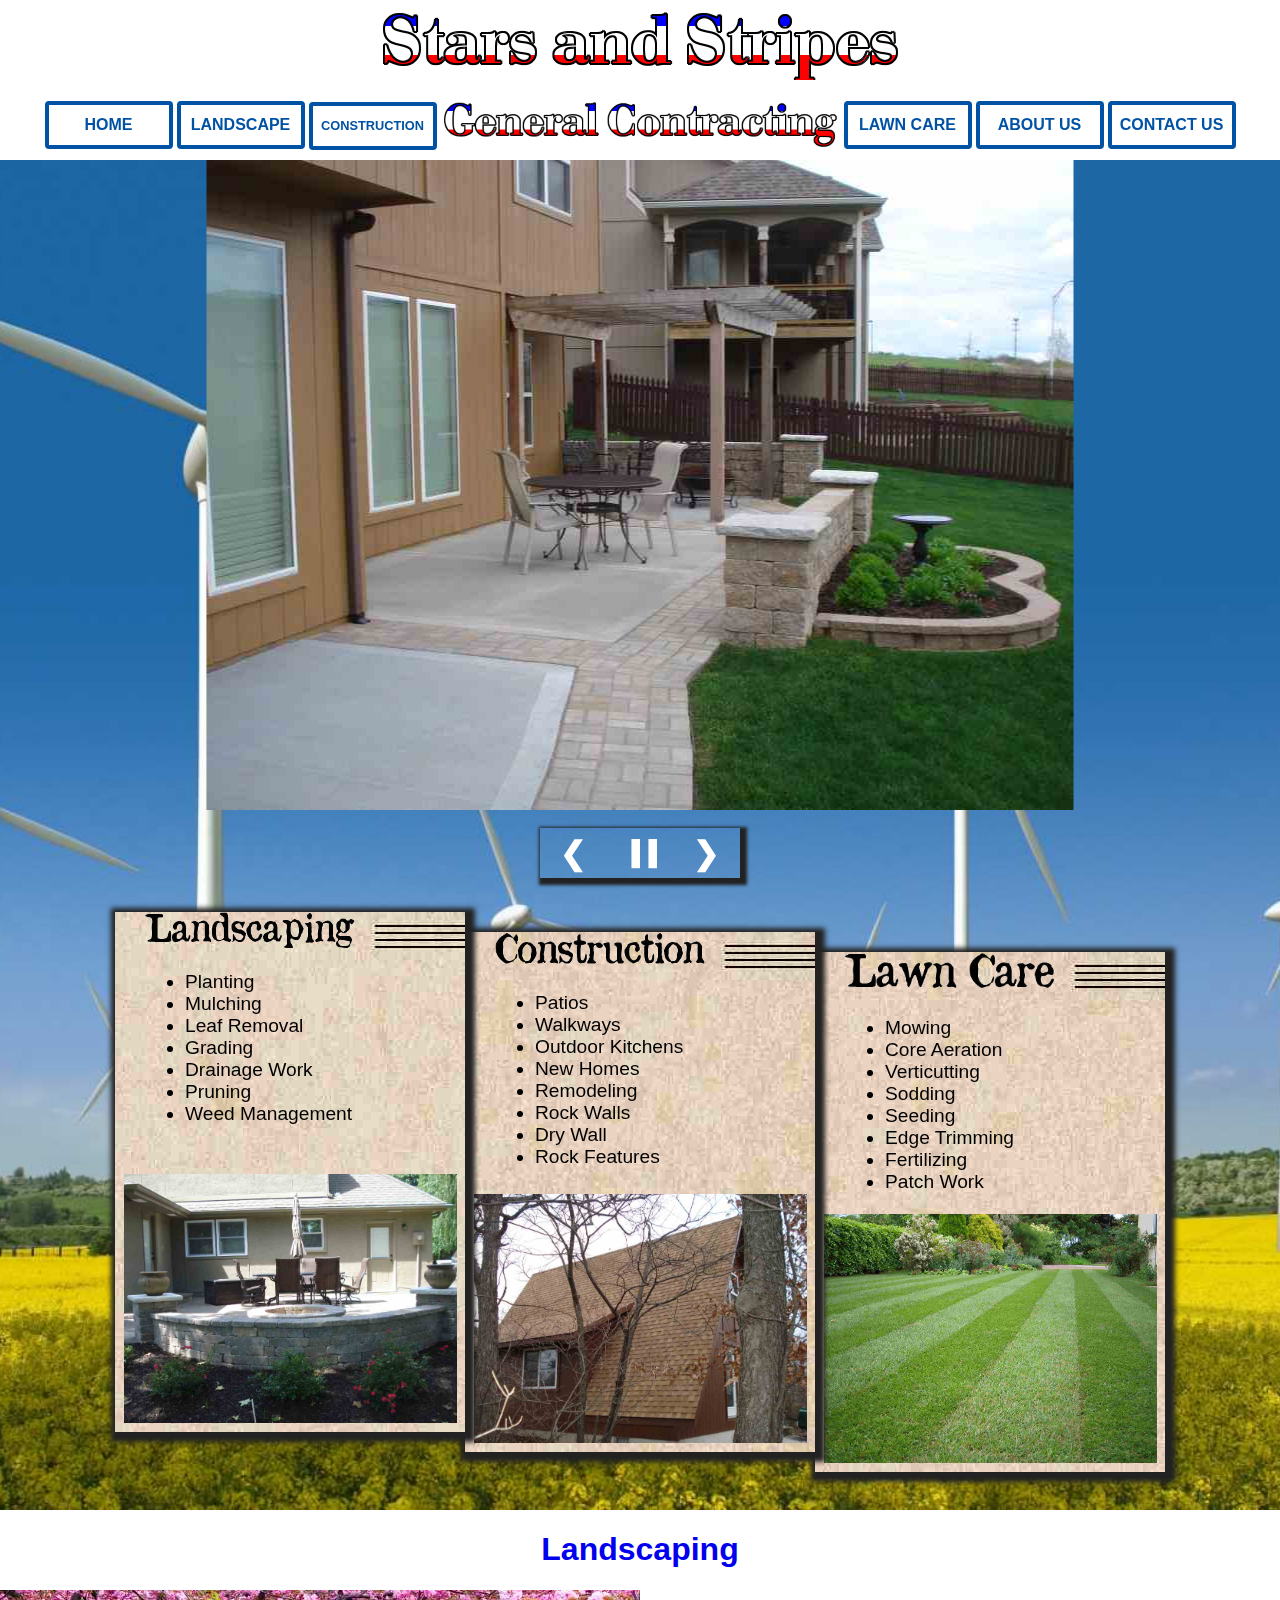
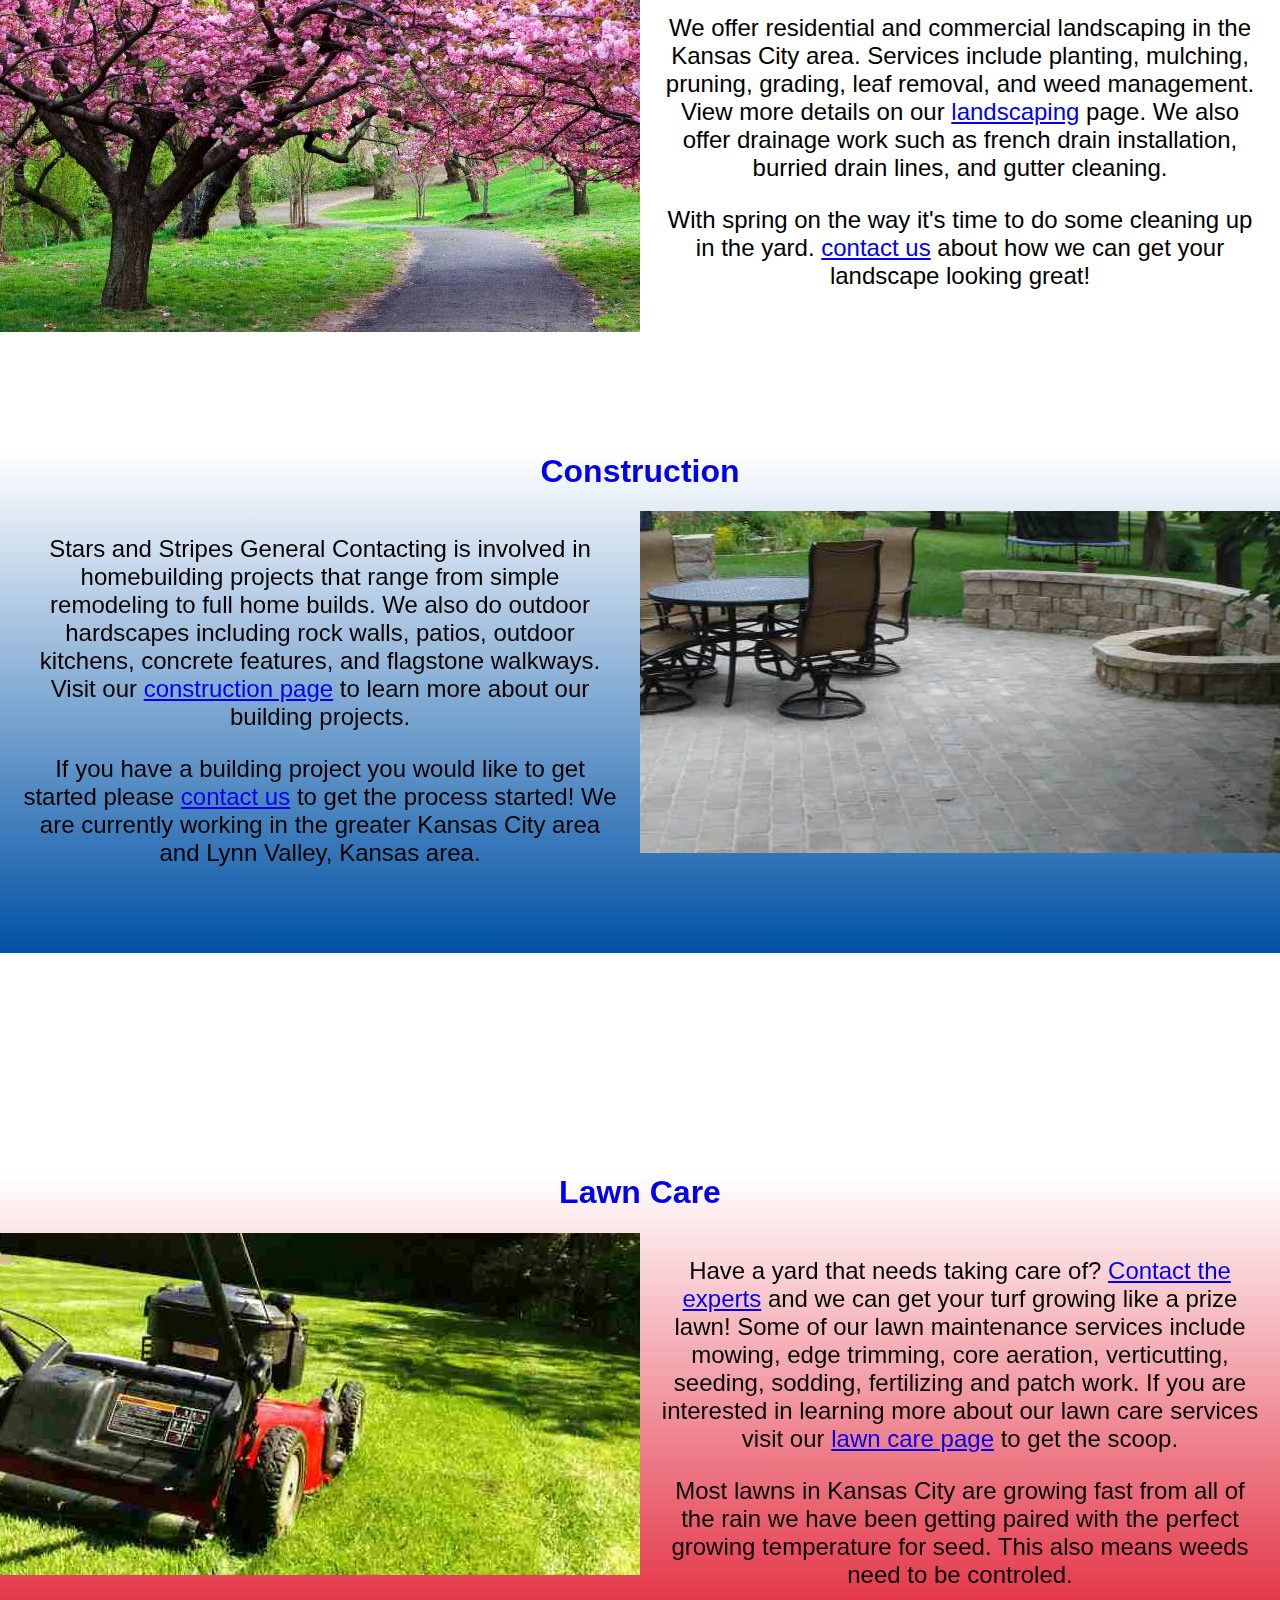
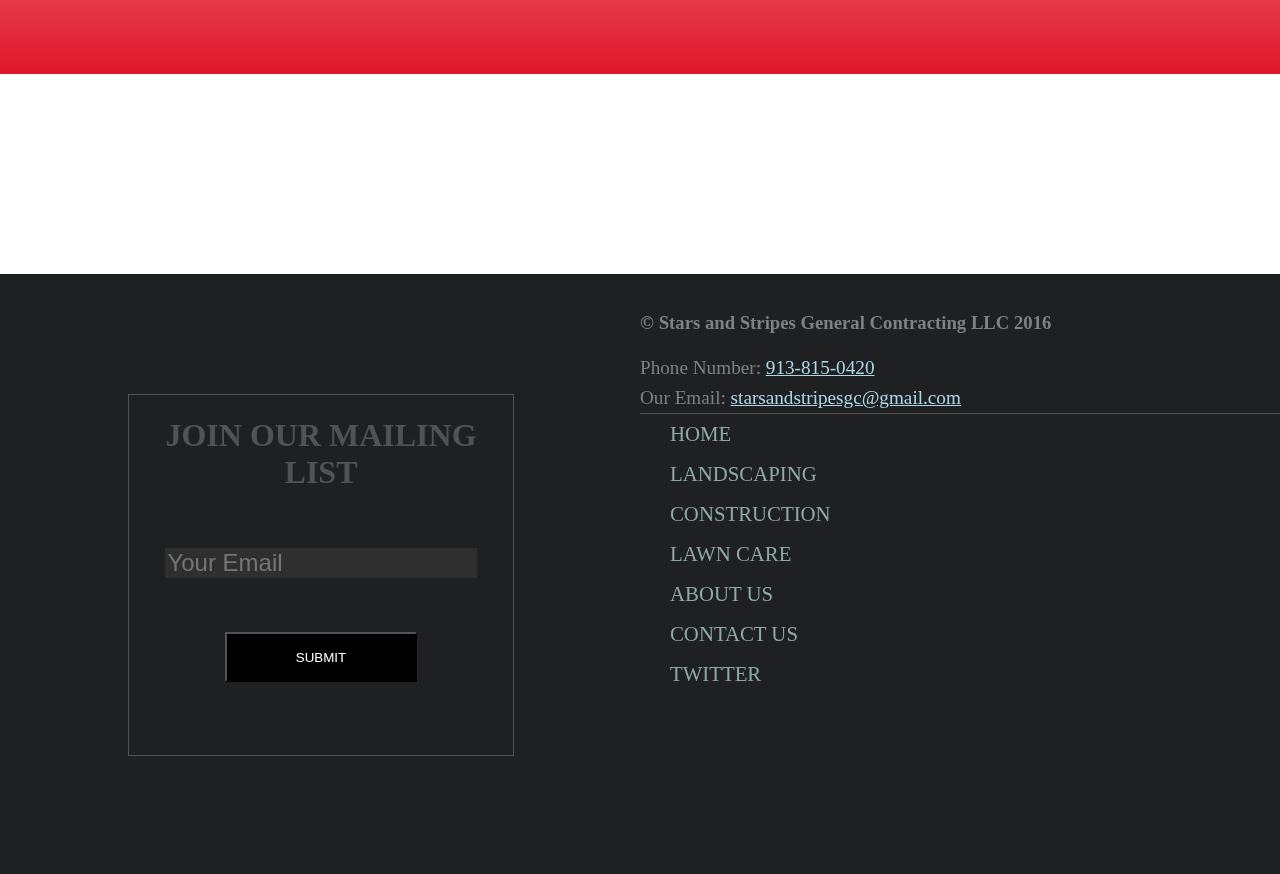
==== index.html @ 0ff56be6 "Landscape page work" ====
<!DOCTYPE html>
<html>
    <head>
        <link rel="icon" type="image/x-icon" href="res/icon/favicon.ico">
        <title>Stars and Stripes General Contracting | Kansas City Landscaping, Construction, and Lawn Care</title>
        <!--<meta name="viewport" content="width=device-width, initial-scale=1">-->
        <!--<meta name="viewport" content="width=device-width, initial-scale=1, minimum-scale=1, maximum-scale=1, user-scalable=0">-->
        <meta name="description" content="Stars and Stripes General Contracting is a Kansas City based construction and landscaping company. Our services include landscaping,
                 special building projects, hardscapes, deck and patio builds, lawn maintenance, and much more.">
        <meta http-equiv="content-language" content="en">
        <meta charset="UTF-8">
        <meta name="author" content="Aaron Michael McNulty">
        <link rel="stylesheet" type="text/css" href="style/index.css" media="only all and (min-width: 1280px)">
        <link rel="stylesheet" type="text/css" href="style/homeMobile.css" media="only all and (min-width: 768px) and (max-width: 1279px)">
        <script language="JavaScript" src="script/gen_validatorv31.js" type="text/javascript"></script>
    </head>
    <body>
        <div id="header">
            <div id="headerTop">
            </div>
            <div id="headerBottom">
                <nav class="top">
                    <a href="http://www.starsandstripesgc.com">
                        <div class="navButton unselectable" id="home">
                            HOME
                        </div>
                    </a>
                    <a href="http://www.starsandstripesgc.com/landscaping/">
                        <div class="navButton unselectable" id="landscape">
                            LANDSCAPE
                        </div>
                    </a>
                    <a href="http://www.starsandstripesgc.com/construction/">
                        <div class="navButton unselectable" id="construction">
                            CONSTRUCTION
                        </div>
                    </a>
                    <div class="headerImageDiv" id="companyName2">
                    </div>
                    <a href="http://www.starsandstripesgc.com/lawn-care">
                        <div class="navButton unselectable" id="lawnCare">
                            LAWN CARE
                        </div>
                    </a>
                    <a href="http://www.starsandstripesgc.com/about-us">
                        <div class="navButton unselectable" id="aboutUs">
                            ABOUT US
                        </div>
                    </a>
                    <a href="http://www.starsandstripesgc.com/contact-us">
                        <div class="navButton unselectable" id="contactUs">
                            CONTACT US
                        </div>
                    </a>
                </nav>
            </div>
        </div>
        <div class="backToTopButton unselectable" id="backToTopButton">
            &#10094
        </div>
        <div id="landing">
            <div id="slider">
                <div id="sliderImages">
                    <div class="topImage">
                        <img src="res/image/slider/patio1.jpg" alt="Hardscape Patio">
                    </div>
                    <div class="bottomImage">
                        <img src="res/image/slider/patio2.jpg" alt="Hardscape Patio">
                    </div>
                    <div class="bottomImage">
                        <img src="res/image/slider/pool1.jpg" alt="Swimming Pool">
                    </div>
                    <div class="bottomImage">
                        <img src="res/image/slider/pool2.jpg" alt="Swimming Pool">
                    </div>
                    <div class="bottomImage">
                        <img src="res/image/slider/snowCabin.jpg" alt="Snow Cabin">
                    </div>
                </div><br>
                <div class="unselectable" id="sliderControls">
                    <div id="leftArrow">
                        &#10094
                    </div>
                    <div class="unselectable" id="playOrPause">
                        &#9616;&#9616;
                    </div>
                    <div class="unselectable" id="rightArrow">
                        &#10095
                    </div>
                </div>
            </div>
            <div id="paperSection">
                <div id="easterEgg">
                </div>
                <div class="paper" id="landscapePaper">
                    <img class="unselectable" id="LPheader" src="res/newspaperFont/landscaping.png" alt="Landscaping">
                    <p>
                        <ul class="unselectable" id="LPdescription">
                            <li>
                                Planting
                            </li>
                            <li>
                                Mulching
                            </li>
                            <li>
                                Leaf Removal
                            </li>
                            <li>
                                Grading
                            </li>
                            <li>
                                Drainage Work
                            </li>
                            <li>
                                Pruning
                            </li>
                            <li>
                                Weed Management
                            </li>
                        </ul>
                    </p>
                    <div id="LPimageWrapper">
                        <img class="unselectable" id="LPimage" src="res/image/slider/patio4.jpg" alt="A Beautiful Landscape">
                    </div>
                </div>
                <div class="paper" id="constructionPaper">
                    <img class="unselectable" id="CPheader" src="res/newspaperFont/construction.png" alt="Construction">
                    <p>
                        <ul class="unselectable"  id="CPdescription">
                            <li>
                                Patios
                            </li>
                            <li>
                                Walkways
                            </li>
                            <li>
                                Outdoor Kitchens
                            </li>
                            <li>
                                New Homes
                            </li>
                            <li>
                                Remodeling
                            </li>
                            <li>
                                Rock Walls
                            </li>
                            <li>
                                Dry Wall
                            </li>
                            <li>
                                Rock Features
                            </li>
                        </ul>
                    </p>
                    <div id="CPimageWrapper">
                        <img class="unselectable" id="CPimage" src="res/image/slider/cabin1.jpg" alt="A completed constrcution">
                    </div>
                </div>
                <div class="paper" id="lawnPaper">
                    <img class="unselectable" id="lawnheader" src="res/newspaperFont/lawnCare.png" alt="Lawn Care">
                    <p>
                        <ul class="unselectable" id="lawndescription">
                            <li>
                                Mowing
                            </li>
                            <li>
                                Core Aeration
                            </li>
                            <li>
                                Verticutting
                            </li>
                            <li>
                                Sodding
                            </li>
                            <li>
                                Seeding
                            </li>
                            <li>
                                Edge Trimming
                            </li>
                            <li>
                                Fertilizing 
                            </li>
                            <li>
                                Patch Work
                            </li>
                        </ul>
                    </p>
                    <div id="lawnimageWrapper">
                        <img class="unselectable" id="lawnimage" src="res/background/lawn.jpg" alt="A well maintained lawn">
                    </div>
                </div>
            </div>
        </div>
        <div id="landscapeSection">
            <div id="LStitle">
                <a href="http://www.starsandstripesgc.com/landscaping"><h1>Landscaping</h1></a>
            </div>
            <div id="LSleft">
            </div>
            <div id="LSright">
                <p>We offer residential and commercial landscaping in the Kansas City area. Services include planting, mulching, pruning, grading,
                     leaf removal, and weed management. View more details on our <a href="http://www.starsandstripesgc.com/landscaping">landscaping</a> page.
                    We also offer drainage work such as french drain installation, burried drain lines, and gutter cleaning.
                </p>
                <p>
                    With spring on the way it's time to do some cleaning up in the yard. <a href="http://www.starsandstripesgc.com/contact-us">contact us</a> about how we can get your landscape looking great!
                </p>
            </div>
        </div>
        <div id="constructionSection">
            <div id="CStitle">
                <a href="http://www.starsandstripesgc.com/construction"><h1>Construction</h1></a>
            </div>
            <div id="CSright">
                <p>Stars and Stripes General Contacting is involved in homebuilding projects that range from simple remodeling to full home builds. 
                    We also do outdoor hardscapes including rock walls, patios, outdoor kitchens, concrete features, and flagstone walkways. 
                    Visit our <a href="http://www.starsandstripesgc.com/construction">construction page</a> to learn more about our building projects.
                </p>
                <p>
                    If you have a building project you would like to get started please <a href="http://www.starsandstripesgc.com/contact-us">contact us</a> to get the process started! We are
                     currently working in the greater Kansas City area and Lynn Valley, Kansas area.
                </p>
            </div>
            <div id="CSleft">
            </div>
        </div>
        <div id="spaceForLawn">
        </div>
        <div id="lawnCareSection">
            <div id="Ltitle">
                <a href="http://www.starsandstripesgc.com/lawn-care"><h1>Lawn Care</h1></a>
            </div>
            <div id="Lleft">
            </div>
            <div id="Lright">
                <p>Have a yard that needs taking care of? <a href="http://www.starsandstripesgc.com/contact-us">Contact the experts</a> and we can get your turf growing like a prize lawn!
                    Some of our lawn maintenance services include mowing, edge trimming, core aeration, verticutting, seeding, sodding, fertilizing and patch work.
                    If you are interested in learning more about our lawn care services visit our <a href="http://www.starsandstripesgc.com/lawn-care">lawn care page</a> to get the scoop.
                </p>
                <p>
                    Most lawns in Kansas City are growing fast from all of the rain we have been getting paired with the perfect growing temperature for seed. This also means 
                    weeds need to be controled.
                </p>
            </div>
        </div>
        <div id="spaceForFooter">
        </div>
        <div id="footer">
            <div id="footerLeft">
                <div id="mailList">
                    <form method="post" name="myemailform" action="mailList.php">
                        <label for='listEmail'><h1>JOIN OUR MAILING LIST</h1></label><br><br>
                        <input id="formEmail" class="inputField" type="text" name="listEmail" placeholder="Your Email"><br><br><br><br>
                        <input id="submitBut" type="submit" name='submit' value="SUBMIT">
                    </form>
                </div>
            </div>
            <div id="footerRight">
                <div id="copyrightWrapper">
                    <h3 id="copyright">
                        &#169 Stars and Stripes General Contracting LLC 2016
                    </h3>
                    <p>
                        Phone Number: <a href="tel:9138150420">913-815-0420</a><br>
                        Our Email: <a href="mailto:starsandstripesgc@gmail.com">starsandstripesgc@gmail.com</a>
                    </p>
                </div>
                <div id="footerButtons">
                    <div class="footerBut">
                        <a href="http://www.starsandstripesgc.com">HOME</a>
                    </div>
                    <div class="footerBut">
                        <a href="http://www.starsandstripesgc.com/landscaping/">LANDSCAPING</a>
                    </div>
                    <div class="footerBut">
                        <a href="http://www.starsandstripesgc.com/construction/">CONSTRUCTION</a>
                    </div>
                    <div class="footerBut">
                        <a href="http://www.starsandstripesgc.com/lawn-care">LAWN CARE</a>
                    </div>
                    <div class="footerBut">
                        <a href="http://www.starsandstripesgc.com/about-us">ABOUT US</a>
                    </div>
                    <div class="footerBut">
                        <a href="http://www.starsandstripesgc.com/contact-us">CONTACT US</a>
                    </div>
                    <div class="footerBut">
                        <a href="https://twitter.com/StarsStripesGC">TWITTER</a>
                    </div>
                </div>
            </div>
        </div>
        <script src="https://ajax.googleapis.com/ajax/libs/jquery/2.2.0/jquery.min.js"></script>
        <script type="text/javascript" src="script/index.js"></script>
    </body>
</html>
---- style/index.css ----
html, body {
    margin: 0px;
    padding: 0px;
    font-size: 16px;
}

.unselectable {
    -webkit-touch-callout: none;
    -webkit-user-select: none;
    -khtml-user-select: none;
    -moz-user-select: none;
    -ms-user-select: none;
    user-select: none;
}

#header {
    width: 100%;
    height: 160px;
}

#headerTop {
    width: 100%;
    height: 50%;
    text-align: center;
    background: url("../res/logo/companyName1.png") center center no-repeat;
}

#headerBottom {
    width: 100%;
    height: 50%;
    text-align: center;
    border-bottom: 2px solid #E0162B;
}

.top {
    width: 100%;
    height: 80px;
}

.top a, .scroll a {
    position: relative;
    top: -30px;
    text-decoration: none;
}

.scroll {
    position: fixed;
    width: 100%;
    height: 80px;
    top: 0px;
    left: 0px;
    background-color: white;
    z-index: 6;
    -webkit-transition: all 1.2s ease;
    -moz-transition: all 1.2s ease;
    -ms-transition: all 1.2s ease;
    -o-transition: all 1.2s ease;
    transition: all 1.2s ease;
}

.headerImageDiv {
    display: inline-block;
    width: 399px;
    height: 80px;
    background: url("../res/logo/companyName2.png") center center no-repeat;
}

.headerImageDiv-scroll {
    display: inline-block;
    width: 80px;
    height: 80px;
    background: url("../res/logo/companyStar.png") center center no-repeat;
    -webkit-transition: all 1.2s ease;
    -moz-transition: all 1.2s ease;
    -ms-transition: all 1.2s ease;
    -o-transition: all 1.2s ease;
    transition: all 1.2s ease;
}

.navButton {
    display: inline-block;
    position: relative;
    width: 120px;
    height: 50%;
    border: 4px solid #0052A5;
    border-radius: 4px;
    line-height: 40px;
    font-family: 'Gill Sans', 'Gill Sans MT', Calibri, 'Trebuchet MS', sans-serif;
    font-weight: bold;
    color: #0052A5;
}

.navButton:hover {
    border: 4px solid #E0162B;
    background-color: #E0162B;
    color: white;
    cursor: pointer;
    -webkit-transition: all .2s ease;
    -moz-transition: all .2s ease;
    -ms-transition: all .2s ease;
    -o-transition: all .2s ease;
    transition: all .2s ease;
}

.navButton-scroll {
    display: inline-block;
    position: relative;
    width: 120px;
    height: 50%;
    border: 4px solid #0052A5;
    border-radius: 4px;
    line-height: 40px;
    font-family: 'Gill Sans', 'Gill Sans MT', Calibri, 'Trebuchet MS', sans-serif;
    font-weight: bold;
    color: #0052A5;
    -webkit-transition: all .2s ease;
    -moz-transition: all .2s ease;
    -ms-transition: all .2s ease;
    -o-transition: all .2s ease;
    transition: all .2s ease;
}

.navButton-scroll:hover {
    border: 4px solid #E0162B;
    background-color: #E0162B;
    color: white;
    cursor: pointer;
    -webkit-transition: all .2s ease;
    -moz-transition: all .2s ease;
    -ms-transition: all .2s ease;
    -o-transition: all .2s ease;
    transition: all .2s ease;
}

#construction {
    font-size: .8em;
}

#backToTopButton {
    cursor: pointer;
    position: fixed;
    display: inline-block;
    width: 60px;
    height: 60px;
    right: 40px;
    bottom: 40px;
    text-align: center;
    font-size: 2em;
    color: black;
    line-height: 60px;
    border: 4px solid black;
    border-radius: 50%;
    -webkit-transform: rotateZ(90deg);
    -moz-transform: rotateZ(90deg);
    -ms-transform: rotateZ(90deg);
    -o-transform: rotateZ(90deg);
    transform: rotateZ(90deg);
}

#backToTopButton:hover {
    background-color: black;
    color: white;
}

.backToTopButton {
    z-index: -1;
    opacity: 0;
    -webkit-transition: all 1s ease;
    -moz-transition: all 1s ease;
    -ms-transition: all 1s ease;
    -o-transition: all 1s ease;
    transition: all 1s ease;
}

.backToTopButton-visible {
    -webkit-transition: all 1s ease;
    -moz-transition: all 1s ease;
    -ms-transition: all 1s ease;
    -o-transition: all 1s ease;
    transition: all 1s ease;
    opacity: 1;
    z-index: 6;
}

#landing {
    width: 100%;
    height: 1350px;
    background: url("../res/background/turbine.jpeg") center center no-repeat;
    background-size: cover;
}

#slider {
    text-align: center;
}

#sliderImages {
    width: 100%;
    height: 650px;
}

#sliderImages div {
    position: absolute;
    width: 867px;
    height: 650px;
    left: 50%;
    -webkit-transform: translateX(-50%);
    -moz-transform: translateX(-50%);
    -ms-transform: translateX(-50%);
    -o-transform: translateX(-50%);
    transform: translateX(-50%);
}

.topImage {
    opacity: 1;
    -webkit-transition: all .6s ease;
    -moz-transition: all .6s ease;
    -ms-transition: all .6s ease;
    -o-transition: all .6s ease;
    transition: all .6s ease;
}

.bottomImage {
    opacity: 0;
    -webkit-transition: all .6s ease;
    -moz-transition: all .6s ease;
    -ms-transition: all .6s ease;
    -o-transition: all .6s ease;
    transition: all .6s ease;
}

#sliderControls {
    display: inline-block;
    width: 200px;
    height: 50px;
    -webkit-box-shadow: 3px 3px 3px 4px #222222;
    -moz-box-shadow: 3px 3px 3px 4px #222222;
    -ms-box-shadow: 3px 3px 3px 4px #222222;
    -o-box-shadow: 3px 3px 3px 4px #222222;
    box-shadow: 3px 3px 3px 4px #222222;
}

#leftArrow {
    width: 33.33%;
    height: 100%;
    float: left;
    line-height: 50px;
    font-size: 2em;
    font-weight: bold;
    color: white;
    cursor: pointer;
}

#leftArrow:hover {
    color: #E0162B;
}

#playOrPause {
    width: 33.33%;
    height: 100%;
    float: left;
    line-height: 50px;
    font-size: 1.5em;
    font-weight: bold;
    color: white;
    cursor: pointer;
}

#playOrPause:hover {
    color: #E0162B;
}

#rightArrow {
    width: 33.33%;
    height: 100%;
    float: left;
    line-height: 50px;
    font-size: 2em;
    font-weight: bold;
    color: white;
    cursor: pointer;
}

#rightArrow:hover {
    color: #E0162B;
}

#paperSection {
    position: relative;
    width: 100%;
    height: 642px;
}

#easterEgg {
    position: relative;
    width: 350px;
    height: 350px;
    left: 50%;
    top: 50%;
    -webkit-transform: translate(-50%, -50%);
    -moz-transform: translate(-50%, -50%);
    -ms-transform: translate(-50%, -50%);
    -o-transform: translate(-50%, -50%);
    transform: translate(-50%, -50%);
    background: url("../res/gif/monkey.gif");
}

#landscapePaper {
    position: absolute;
    display: inline-block;
    width: 350px;
    height: 520px;
    top: 30px;
    left: 50%;
    -webkit-transform: translateX(-525px);
    -moz-transform: translateX(-525px);
    -ms-transform: translateX(-525px);
    -o-transform: translateX(-525px);
    transform: translateX(-525px);
    background: url("../res/background/paper1.jpg") center center no-repeat;
    z-index: 2;
    cursor: move;
    -webkit-box-shadow: 3px 3px 5px 7px #222222;
    -moz-box-shadow: 3px 3px 5px 7px #222222;
    -ms-box-shadow: 3px 3px 5px 7px #222222;
    -o-box-shadow: 3px 3px 5px 7px #222222;
    box-shadow: 3px 3px 5px 7px #222222;
}

#LPheader {
    margin-left: 30px;
    width: 60%;
    cursor: default;
}

#LPdescription {
    margin-left: 30px;
    margin-right: 30px;
    font-family: Arial, Helvetica, sans-serif;
    font-size: 1.2em;
    cursor: default;
}

#LPimageWrapper {
    text-align: center;
}

#LPimage {
    position: absolute;
    bottom: 9px;
    left: 9px;
    width: 95%;
    cursor: default;
}

#constructionPaper {
    position: absolute;
    display: inline-block;
    width: 350px;
    height: 520px;
    top: 50px;
    left: 50%;
    -webkit-transform: translateX(-175px);
    -moz-transform: translateX(-175px);
    -ms-transform: translateX(-175px);
    -o-transform: translateX(-175px);
    transform: translateX(-175px);
    background: url("../res/background/paper2.jpg") center center no-repeat;
    z-index: 1;
    cursor: move;
    -webkit-box-shadow: 3px 3px 5px 7px #222222;
    -moz-box-shadow: 3px 3px 5px 7px #222222;
    -ms-box-shadow: 3px 3px 5px 7px #222222;
    -o-box-shadow: 3px 3px 5px 7px #222222;
    box-shadow: 3px 3px 5px 7px #222222;
}

#CPheader {
    margin-left: 30px;
    width: 60%;
    cursor: default;
}

#CPdescription {
    margin-left: 30px;
    margin-right: 30px;
    font-family: Arial, Helvetica, sans-serif;
    font-size: 1.2em;
    cursor: default;
}

#CPimageWrapper {
    text-align: center;
}

#CPimage {
    position: absolute;
    bottom: 9px;
    left: 9px;
    width: 95%;
    cursor: default;
}

#lawnPaper {
    position: absolute;
    display: inline-block;
    width: 350px;
    height: 520px;
    top: 70px;
    left: 50%;
    -webkit-transform: translateX(175px);
    -moz-transform: translateX(175px);
    -ms-transform: translateX(175px);
    -o-transform: translateX(175px);
    transform: translateX(175px);
    background: url("../res/background/paper3.jpg") center center no-repeat;
    z-index: 0;
    cursor: move;
    -webkit-box-shadow: 3px 3px 5px 7px #222222;
    -moz-box-shadow: 3px 3px 5px 7px #222222;
    -ms-box-shadow: 3px 3px 5px 7px #222222;
    -o-box-shadow: 3px 3px 5px 7px #222222;
    box-shadow: 3px 3px 5px 7px #222222;
}

#lawnheader {
    margin-left: 30px;
    width: 60%;
    cursor: default;
}

#lawndescription {
    margin-left: 30px;
    margin-right: 30px;
    font-family: Arial, Helvetica, sans-serif;
    font-size: 1.2em;
    cursor: default;
}

#lawnimageWrapper {
    text-align: center;
}

#lawnimage {
    position: absolute;
    bottom: 9px;
    left: 9px;
    width: 95%;
    cursor: default;
}

#landscapeSection {
    position: relative;
    width: 100%;
    height: 500px;
    z-index: 3;
    background-color: white;
}

#LStitle {
    font-family: Arial, Helvetica, sans-serif;
    text-align: center;
}

#LStitle a {
    text-decoration: none;
}

#LSleft {
    width: 50%;
    height: 342px;
    float: left;
    background: url("../res/background/spring.jpeg") center center no-repeat;
}

#LSright {
    width: 50%;
    height: 342px;
    float: left;
}

#LSright p {
    text-align: center;
    font-size: 1.5em;
    font-family: Arial, Helvetica, sans-serif;
    margin-left: 20px;
    margin-right: 20px;
    
}

#constructionSection {
    width: 100%;
    height: 500px;
    background-image: -webkit-gradient(linear, left top, left bottom, from(white), to(#0052A5));
    background-image: -webkit-linear-gradient(top, white, #0052A5);
    background-image: -moz-linear-gradient(top, white, #0052A5);
    background-image: linear-gradient(to bottom, white, #0052A5);
}

#CStitle {
    font-family: Arial, Helvetica, sans-serif;
    text-align: center;
}

#CStitle a {
    text-decoration: none;
}

#CSleft {
    width: 50%;
    height: 342px;
    float: left;
    background: url("../res/image/slider/patio2.jpg") center center no-repeat;
}

#CSright {
    width: 50%;
    height: 342px;
    float: left;
}

#CSright p {
    text-align: center;
    font-size: 1.5em;
    font-family: Arial, Helvetica, sans-serif;
    margin-left: 20px;
    margin-right: 20px;
    
}

#spaceForLawn {
    width: 100%;
    height: 200px;
    background: url("../res/background/house.jpg") center center no-repeat;
    background-attachment: fixed;
}

#lawnCareSection {
    width: 100%;
    height: 500px;
    background-image: -webkit-gradient(linear, left top, left bottom, from(white), to(#E0162B));
    background-image: -webkit-linear-gradient(top, white, #E0162B);
    background-image: -moz-linear-gradient(top, white, #E0162B);
    background-image: linear-gradient(to bottom, white, #E0162B);
}

#Ltitle {
    font-family: Arial, Helvetica, sans-serif;
    text-align: center;
}

#Ltitle a {
    text-decoration: none;
}

#Lleft {
    width: 50%;
    height: 342px;
    float: left;
    background: url("../res/image/slider/mower.jpg") center center no-repeat;
}

#Lright {
    width: 50%;
    height: 342px;
    float: left;
}

#Lright p {
    text-align: center;
    font-size: 1.5em;
    font-family: Arial, Helvetica, sans-serif;
    margin-left: 20px;
    margin-right: 20px;
    
}

#spaceForFooter {
    width: 100%;
    height: 200px;
    background: url("../res/background/lawn.jpg") center center no-repeat;
    background-attachment: fixed;
}

#footer {
    width: 100%;
    height: 600px;
    background-color: #1F2022;
}

#footerLeft {
    width: 50%;
    height: 100%;
    float: left;
}

#footerRight {
    width: 50%;
    height: 100%;
    float: left;
}

#mailList {
    position: relative;
    width: 60%;
    height: 60%;
    left: 20%;
    top: 20%;
    border: 1px solid #515254;
    text-align: center;
}

#mailList h1 {
    color: #515254;
}

#formEmail {
    width: 80%;
    font-size: 1.5em;
    color: #8EA9A9;
    background-color: #2f2f2f;
    border: none;
    outline: none;
}

#submitBut {
    width: 50%;
    height: 50px;
    background-color: black;
    color: white;
    cursor: pointer;
}

#copyrightWrapper {
    width: 100%;
    height: 20%;
    line-height: 60px;
    border-bottom: 1px solid #515254;
}

#copyright {
    color: grey;
    margin-bottom: 0px;
}

#copyrightWrapper p {
    margin: 0px;
    color: grey;
    line-height: 30px;
    font-size: 1.2em;
}

#copyrightWrapper a{
    color: lightblue;
}

#copyrightWrapper a:hover {
    color: gold;
}

#footerButtons {
    width: 100%;
    height: 70%;
}

.footerBut {
    width: 150px;
    height: 40px;
    padding-left: 30px;
    line-height: 40px;
    font-size: 1.3em;
    cursor: pointer;
}

.footerBut a {
    text-decoration: none;
    color: #8EA9A9;
}

.footerBut a:hover {
    color: white;
}
---- style/homeMobile.css ----
html, body {
    margin: 0px;
    padding: 0px;
    font-size: 16px;
}

.unselectable {
    -webkit-touch-callout: none;
    -webkit-user-select: none;
    -khtml-user-select: none;
    -moz-user-select: none;
    -ms-user-select: none;
    user-select: none;
}

#header {
    width: 100%;
    height: 240px;
}

#headerTop {
    width: 100%;
    height: 160px;
    text-align: center;
    background: url("../res/logo/companyNameMobile.png") center center no-repeat;
}

#companyName2 {
    position: relative;
    top: 30px;
}

#headerBottom {
    width: 100%;
    height: 80px;
    text-align: center;
    border-bottom: 2px solid #E0162B;
}

.top {
    width: 100%;
    height: 80px;
}

.top img {
    height: 60px;
}

.scroll {
    position: fixed;
    width: 100%;
    height: 80px;
    top: 0px;
    left: 0px;
    background-color: white;
    z-index: 6;
    -webkit-transition: all 1.2s ease;
    -moz-transition: all 1.2s ease;
    -ms-transition: all 1.2s ease;
    -o-transition: all 1.2s ease;
    transition: all 1.2s ease;
}

.headerImageDiv {
    display: inline-block;
    width: 40px;
    height: 40px;
    background: url("../res/logo/companyStarSmall.png") center center no-repeat;
}

.headerImageDiv-scroll {
    display: inline-block;
    width: 40px;
    height: 40px;
    background: url("../res/logo/companyStarSmall.png") center center no-repeat;
    -webkit-transition: all 1.2s ease;
    -moz-transition: all 1.2s ease;
    -ms-transition: all 1.2s ease;
    -o-transition: all 1.2s ease;
    transition: all 1.2s ease;
}

.navButton {
    display: inline-block;
    position: relative;
    top: 15px;
    width: 100px;
    height: 50%;
    border: 4px solid #0052A5;
    border-radius: 4px;
    line-height: 40px;
    font-size: .8em;
    font-family: 'Gill Sans', 'Gill Sans MT', Calibri, 'Trebuchet MS', sans-serif;
    font-weight: bold;
    color: #0052A5;
}

.navButton:hover {
    border: 4px solid #E0162B;
    background-color: #E0162B;
    color: white;
    cursor: pointer;
    -webkit-transition: all .2s ease;
    -moz-transition: all .2s ease;
    -ms-transition: all .2s ease;
    -o-transition: all .2s ease;
    transition: all .2s ease;
}

.navButton-scroll {
    display: inline-block;
    position: relative;
    top: 15px;
    width: 100px;
    height: 50%;
    border: 4px solid #0052A5;
    border-radius: 4px;
    line-height: 40px;
    font-size: .8em;
    font-family: 'Gill Sans', 'Gill Sans MT', Calibri, 'Trebuchet MS', sans-serif;
    font-weight: bold;
    color: #0052A5;
    -webkit-transition: all 1.2s ease;
    -moz-transition: all 1.2s ease;
    -ms-transition: all 1.2s ease;
    -o-transition: all 1.2s ease;
    transition: all 1.2s ease;
}

.navButton-scroll:hover {
    border: 4px solid #E0162B;
    background-color: #E0162B;
    color: white;
    cursor: pointer;
    -webkit-transition: all .2s ease;
    -moz-transition: all .2s ease;
    -ms-transition: all .2s ease;
    -o-transition: all .2s ease;
    transition: all .2s ease;
}

#construction {
    font-size: .7em;
}

#backToTopButton {
    cursor: pointer;
    position: fixed;
    display: inline-block;
    width: 60px;
    height: 60px;
    right: 40px;
    bottom: 40px;
    text-align: center;
    font-size: 2em;
    color: black;
    line-height: 60px;
    border: 4px solid black;
    border-radius: 50%;
    -webkit-transform: rotateZ(90deg);
    -moz-transform: rotateZ(90deg);
    -ms-transform: rotateZ(90deg);
    -o-transform: rotateZ(90deg);
    transform: rotateZ(90deg);
}

#backToTopButton:hover {
    background-color: black;
    color: white;
}

.backToTopButton {
    z-index: -1;
    opacity: 0;
    -webkit-transition: all 1s ease;
    -moz-transition: all 1s ease;
    -ms-transition: all 1s ease;
    -o-transition: all 1s ease;
    transition: all 1s ease;
}

.backToTopButton-visible {
    -webkit-transition: all 1s ease;
    -moz-transition: all 1s ease;
    -ms-transition: all 1s ease;
    -o-transition: all 1s ease;
    transition: all 1s ease;
    opacity: 1;
    z-index: 6;
}

#landing {
    width: 100%;
    height: 1350px;
    background: url("../res/background/turbine.jpeg") center center no-repeat;
    background-size: cover;
}

#slider {
    text-align: center;
}

#sliderImages {
    display: inline-block;
    width: 867px;
    height: 650px;
}

#sliderImages img {
    position: absolute;
    -webkit-transform: translateX(-50%);
    -moz-transform: translateX(-50%);
    -ms-transform: translateX(-50%);
    -o-transform: translateX(-50%);
    transform: translateX(-50%);
}

.topImage {
    opacity: 1;
    -webkit-transition: all .6s ease;
    -moz-transition: all .6s ease;
    -ms-transition: all .6s ease;
    -o-transition: all .6s ease;
    transition: all .6s ease;
}

.bottomImage {
    opacity: 0;
    -webkit-transition: all .6s ease;
    -moz-transition: all .6s ease;
    -ms-transition: all .6s ease;
    -o-transition: all .6s ease;
    transition: all .6s ease;
}

#sliderControls {
    display: inline-block;
    width: 200px;
    height: 50px;
    -webkit-box-shadow: 3px 3px 3px 4px #222222;
    -moz-box-shadow: 3px 3px 3px 4px #222222;
    -ms-box-shadow: 3px 3px 3px 4px #222222;
    -o-box-shadow: 3px 3px 3px 4px #222222;
    box-shadow: 3px 3px 3px 4px #222222;
}

#leftArrow {
    width: 33.33%;
    height: 100%;
    float: left;
    line-height: 50px;
    font-size: 2em;
    font-weight: bold;
    color: white;
    cursor: pointer;
}

#leftArrow:hover {
    color: #E0162B;
}

#playOrPause {
    width: 33.33%;
    height: 100%;
    float: left;
    line-height: 50px;
    font-size: 1.5em;
    font-weight: bold;
    color: white;
    cursor: pointer;
}

#playOrPause:hover {
    color: #E0162B;
}

#rightArrow {
    width: 33.33%;
    height: 100%;
    float: left;
    line-height: 50px;
    font-size: 2em;
    font-weight: bold;
    color: white;
    cursor: pointer;
}

#rightArrow:hover {
    color: #E0162B;
}

#paperSection {
    position: relative;
    width: 100%;
    height: 642px;
}

#easterEgg {
    position: relative;
    width: 350px;
    height: 350px;
    left: 50%;
    top: 50%;
    -webkit-transform: translate(-50%, -50%);
    -moz-transform: translate(-50%, -50%);
    -ms-transform: translate(-50%, -50%);
    -o-transform: translate(-50%, -50%);
    transform: translate(-50%, -50%);
    background: url("../res/gif/monkey.gif");
}

#landscapePaper {
    position: absolute;
    display: inline-block;
    width: 350px;
    height: 520px;
    top: 30px;
    left: 50%;
    -webkit-transform: translate(-148%, 0);
    -moz-transform: translate(-148%, 0);
    -ms-transform: translate(-148%, 0);
    -o-transform: translate(-148%, 0);
    transform: translate(-148%, 0);
    background: url("../res/background/paper1.jpg") center center no-repeat;
    z-index: 2;
    cursor: -webkit-grab;
    -webkit-box-shadow: 3px 3px 5px 7px #222222;
    -moz-box-shadow: 3px 3px 5px 7px #222222;
    -ms-box-shadow: 3px 3px 5px 7px #222222;
    -o-box-shadow: 3px 3px 5px 7px #222222;
    box-shadow: 3px 3px 5px 7px #222222;
}

#LPheader {
    margin-left: 30px;
    width: 60%;
    cursor: default;
}

#LPdescription {
    margin-left: 30px;
    margin-right: 30px;
    font-family: Arial, Helvetica, sans-serif;
    font-size: 1.2em;
    cursor: default;
}

#LPimageWrapper {
    text-align: center;
}

#LPimage {
    position: absolute;
    bottom: 9px;
    left: 9px;
    width: 95%;
    cursor: default;
}

#constructionPaper {
    position: absolute;
    display: inline-block;
    width: 350px;
    height: 520px;
    top: 50px;
    left: 50%;
    -webkit-transform: translate(-50%, 0);
    -moz-transform: translate(-50%, 0);
    -ms-transform: translate(-50%, 0);
    -o-transform: translate(-50%, 0);
    transform: translate(-50%, 0);
    background: url("../res/background/paper2.jpg") center center no-repeat;
    z-index: 1;
    cursor: -webkit-grab;
    -webkit-box-shadow: 3px 3px 5px 7px #222222;
    -moz-box-shadow: 3px 3px 5px 7px #222222;
    -ms-box-shadow: 3px 3px 5px 7px #222222;
    -o-box-shadow: 3px 3px 5px 7px #222222;
    box-shadow: 3px 3px 5px 7px #222222;
}

#CPheader {
    margin-left: 40px;
    width: 60%;
    cursor: default;
}

#CPdescription {
    margin-left: 30px;
    margin-right: 30px;
    font-family: Arial, Helvetica, sans-serif;
    font-size: 1.2em;
    cursor: default;
}

#CPimageWrapper {
    text-align: center;
}

#CPimage {
    position: absolute;
    bottom: 9px;
    left: 9px;
    width: 95%;
    cursor: default;
}

#lawnPaper {
    position: absolute;
    display: inline-block;
    width: 350px;
    height: 520px;
    top: 70px;
    left: 50%;
    -webkit-transform: translate(50%, 0);
    -moz-transform: translate(50%, 0);
    -ms-transform: translate(50%, 0);
    -o-transform: translate(50%, 0);
    transform: translate(50%, 0);
    background: url("../res/background/paper3.jpg") center center no-repeat;
    z-index: 0;
    cursor: -webkit-grab;
    -webkit-box-shadow: 3px 3px 5px 7px #222222;
    -moz-box-shadow: 3px 3px 5px 7px #222222;
    -ms-box-shadow: 3px 3px 5px 7px #222222;
    -o-box-shadow: 3px 3px 5px 7px #222222;
    box-shadow: 3px 3px 5px 7px #222222;
}

#lawnheader {
    margin-left: 40px;
    width: 60%;
    cursor: default;
}

#lawndescription {
    margin-left: 30px;
    margin-right: 30px;
    font-family: Arial, Helvetica, sans-serif;
    font-size: 1.2em;
    cursor: default;
}

#lawnimageWrapper {
    text-align: center;
}

#lawnimage {
    position: absolute;
    bottom: 9px;
    left: 9px;
    width: 95%;
    cursor: default;
}

#landscapeSection {
    position: relative;
    width: 100%;
    height: 500px;
    z-index: 3;
    background-color: white;
}

#LStitle {
    font-family: Arial, Helvetica, sans-serif;
    text-align: center;
}

#LStitle a {
    text-decoration: none;
}

#LSleft {
    width: 50%;
    height: 342px;
    float: left;
    background: url("../res/background/spring.jpeg") center center no-repeat;
}

#LSright {
    width: 50%;
    height: 342px;
    float: left;
}

#LSright p {
    text-align: center;
    font-size: 1.2em;
    font-family: Arial, Helvetica, sans-serif;
    margin-left: 20px;
    margin-right: 20px;
    
}

#constructionSection {
    width: 100%;
    height: 500px;
    background-image: -webkit-gradient(linear, left top, left bottom, from(white), to(#0052A5));
    background-image: -webkit-linear-gradient(top, white, #0052A5);
    background-image: -moz-linear-gradient(top, white, #0052A5);
    background-image: linear-gradient(to bottom, white, #0052A5);
}

#CStitle {
    font-family: Arial, Helvetica, sans-serif;
    text-align: center;
}

#CStitle a {
    text-decoration: none;
}

#CSleft {
    width: 50%;
    height: 342px;
    float: left;
    background: url("../res/image/slider/patio2.jpg") center center no-repeat;
}

#CSright {
    width: 50%;
    height: 342px;
    float: left;
}

#CSright p {
    text-align: center;
    font-size: 1.2em;
    font-family: Arial, Helvetica, sans-serif;
    margin-left: 20px;
    margin-right: 20px;
    
}

#spaceForLawn {
    width: 100%;
    height: 200px;
    background: url("../res/background/tools.jpg") top no-repeat;
    background-size: 100%;
}

#lawnCareSection {
    width: 100%;
    height: 500px;
    background-image: -webkit-gradient(linear, left top, left bottom, from(white), to(#E0162B));
    background-image: -webkit-linear-gradient(top, white, #E0162B);
    background-image: -moz-linear-gradient(top, white, #E0162B);
    background-image: linear-gradient(to bottom, white, #E0162B);
}

#Ltitle {
    font-family: Arial, Helvetica, sans-serif;
    text-align: center;
}

#Ltitle a {
    text-decoration: none;
}

#Lleft {
    width: 50%;
    height: 342px;
    float: left;
    background: url("../res/image/slider/mower.jpg") center center no-repeat;
}

#Lright {
    width: 50%;
    height: 342px;
    float: left;
}

#Lright p {
    text-align: center;
    font-size: 1.2em;
    font-family: Arial, Helvetica, sans-serif;
    margin-left: 20px;
    margin-right: 20px;
    
}

#spaceForFooter {
    width: 100%;
    height: 200px;
    background: url("../res/background/lawn.jpg") center center no-repeat;
    background-size: 100%;
}

#footer {
    width: 100%;
    height: 600px;
    background-color: #1F2022;
}

#footerLeft {
    width: 50%;
    height: 100%;
    float: left;
}

#footerRight {
    width: 50%;
    height: 100%;
    float: left;
}

#mailList {
    position: relative;
    width: 60%;
    height: 60%;
    left: 20%;
    top: 20%;
    border: 1px solid #515254;
    text-align: center;
}

#mailList h1 {
    color: #515254;
}

#formEmail {
    width: 80%;
    font-size: 1.5em;
    color: #8EA9A9;
    background-color: #2f2f2f;
    border: none;
    outline: none;
}

#submitBut {
    width: 50%;
    height: 50px;
    background-color: black;
    color: white;
    cursor: pointer;
}

#copyrightWrapper {
    width: 100%;
    height: 20%;
    line-height: 60px;
    border-bottom: 1px solid #515254;
}

#copyright {
    color: grey;
    margin-bottom: 0px;
}

#copyrightWrapper p {
    margin: 0px;
    color: grey;
    line-height: 30px;
    font-size: 1.2em;
}

#copyrightWrapper a{
    color: lightblue;
}

#copyrightWrapper a:hover {
    color: gold;
}

#footerButtons {
    width: 100%;
    height: 70%;
}

.footerBut {
    width: 150px;
    height: 40px;
    padding-left: 30px;
    line-height: 40px;
    font-size: 1.3em;
    cursor: pointer;
}

.footerBut a {
    text-decoration: none;
    color: #8EA9A9;
}

.footerBut a:hover {
    color: white;
}
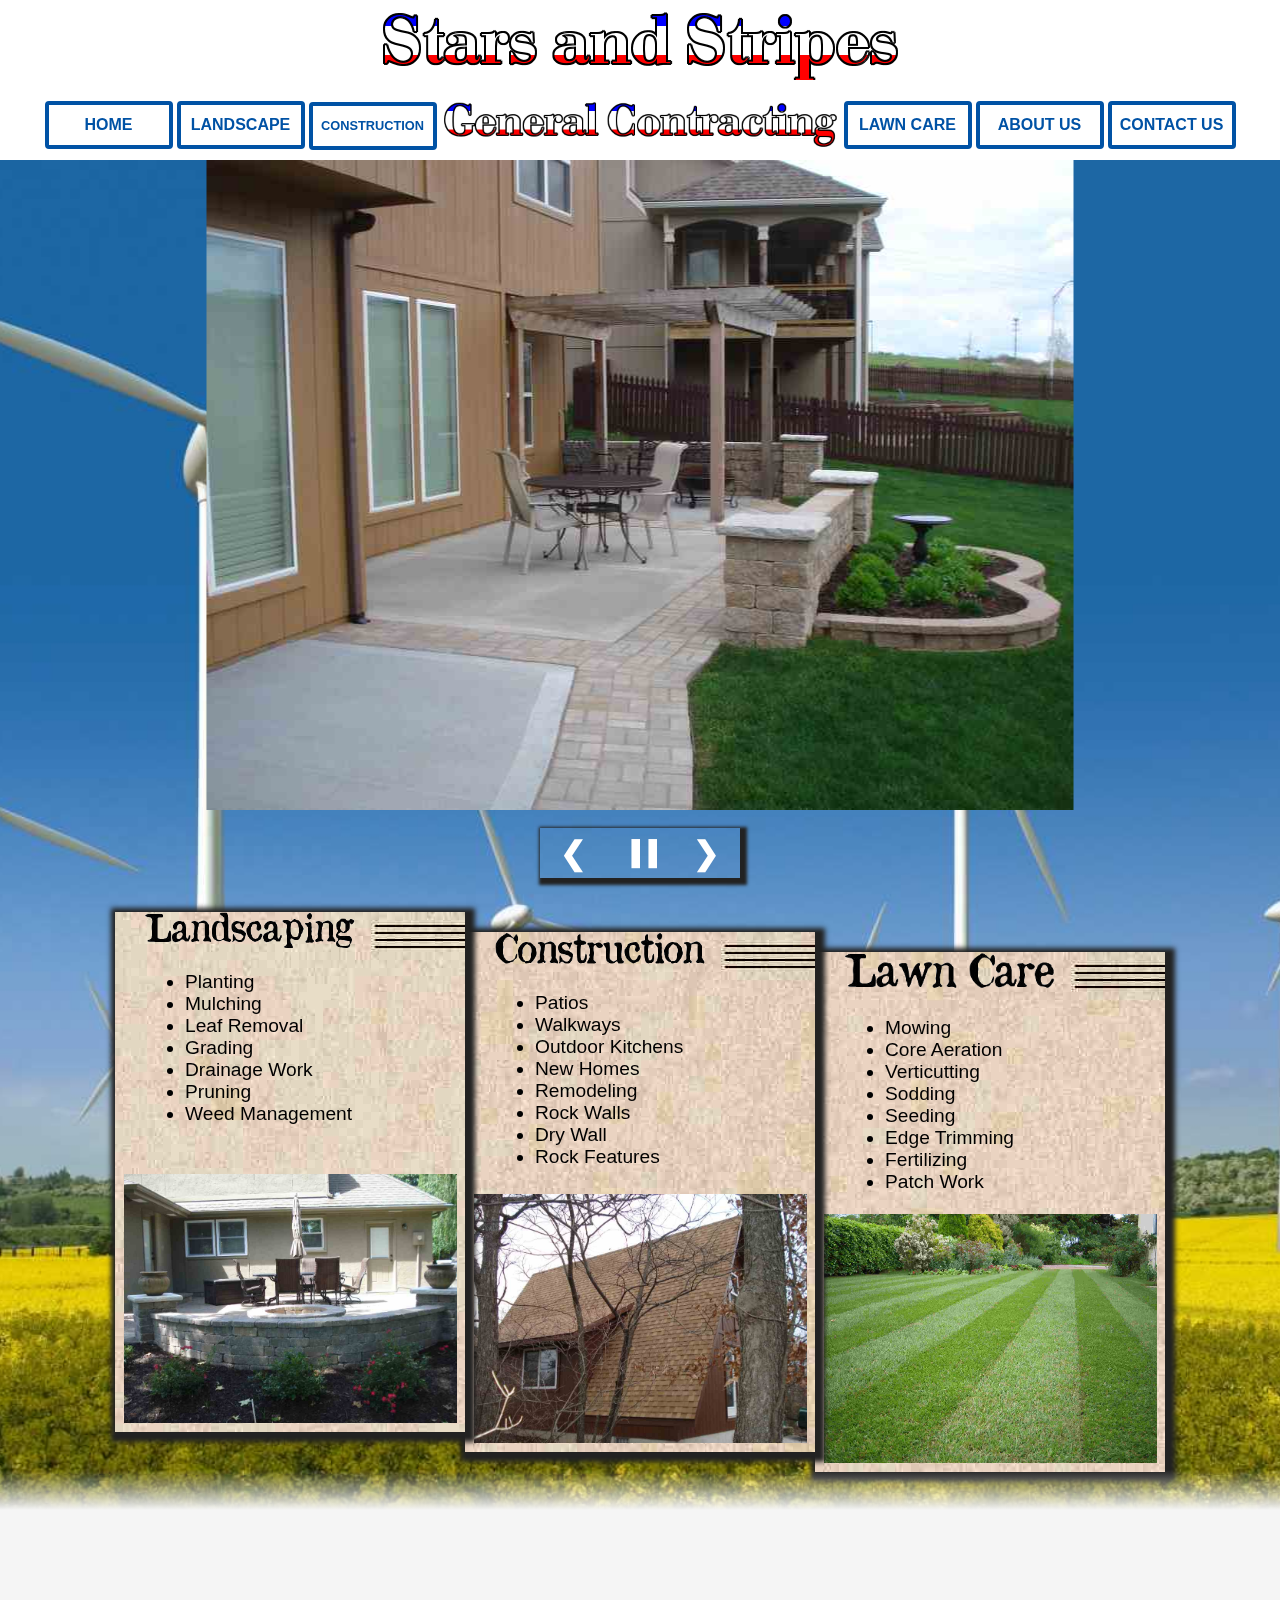
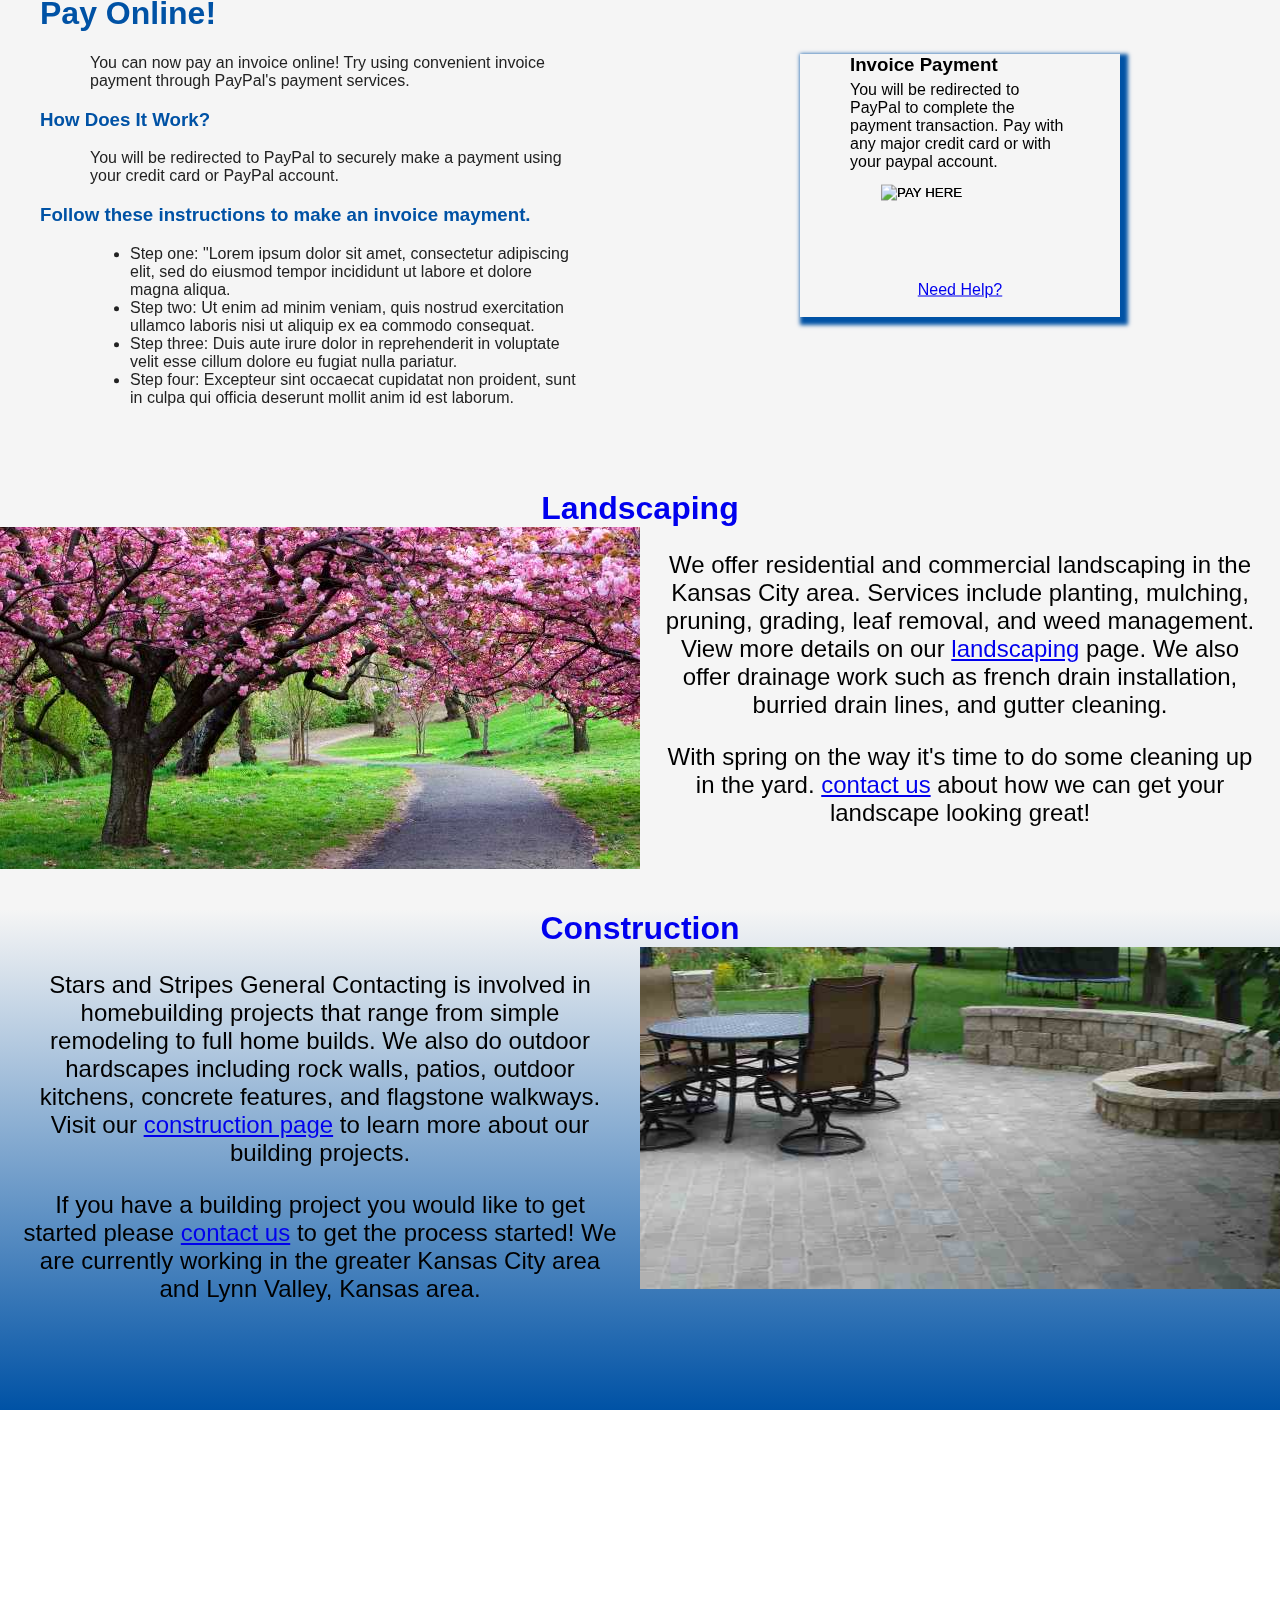
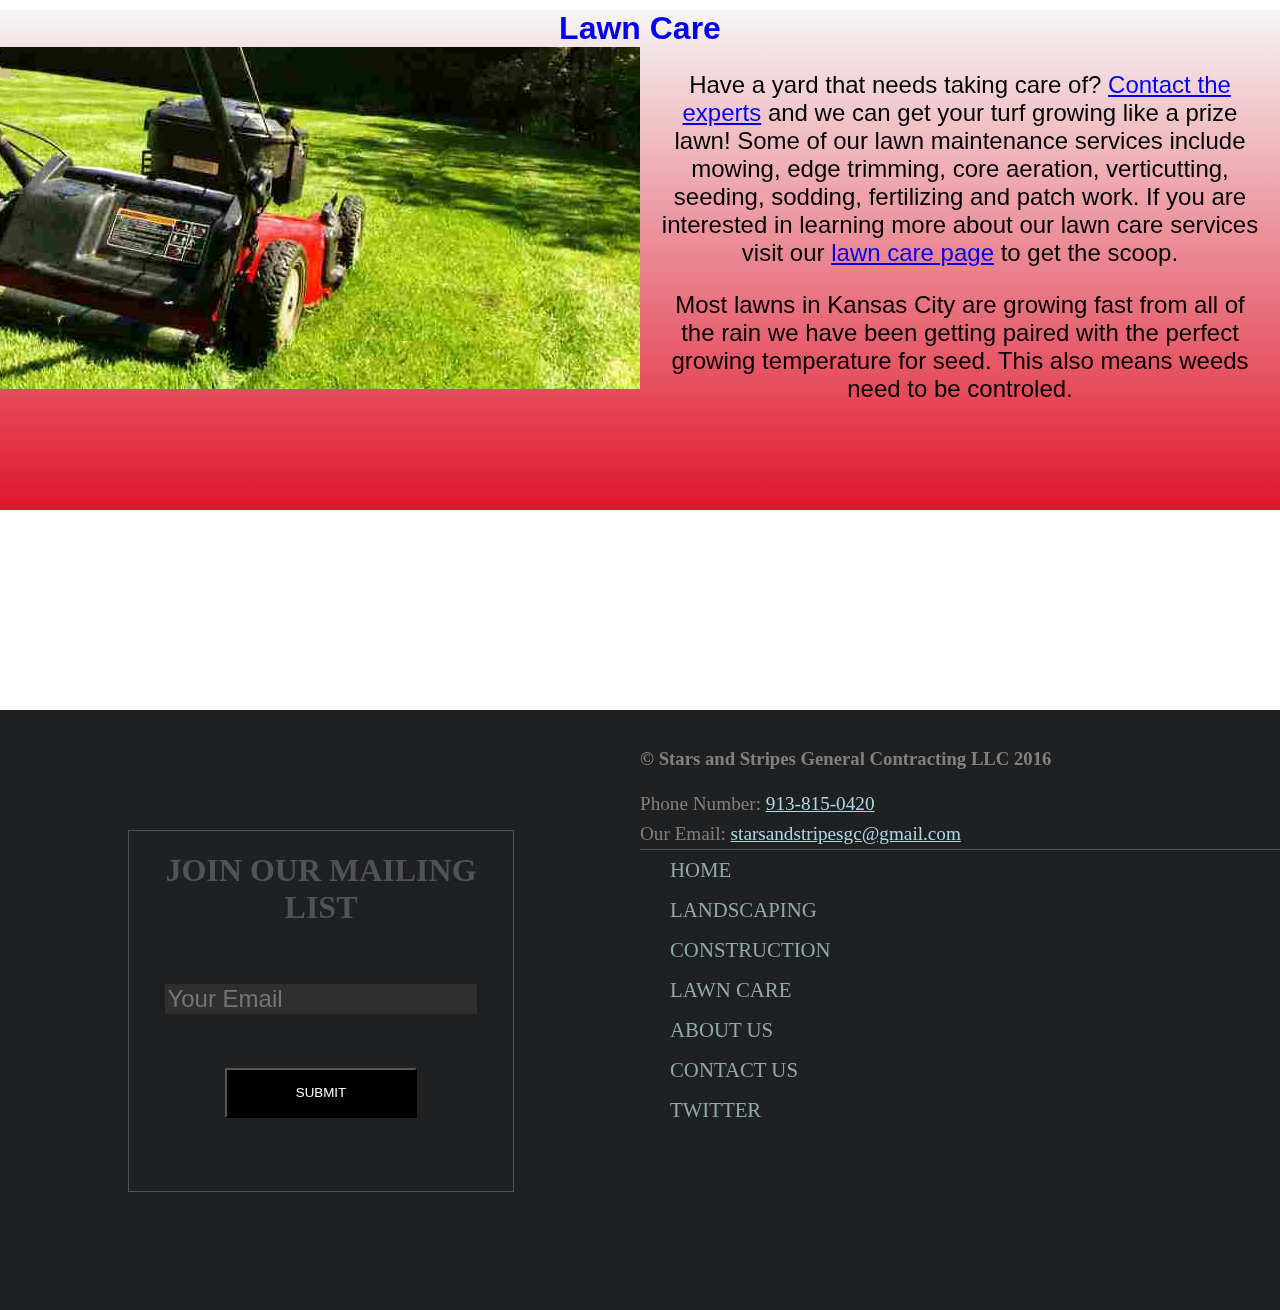
==== commit 2f528172: "Payment Section" ====
--- a/index.html
+++ b/index.html
@@ -193,6 +193,60 @@
                 </div>
             </div>
         </div>
+        <div id="paymentSection">
+            <div id="paymentTop">
+            </div>
+            <div id="paymentLeft">
+                <div id="PLWrapper">
+                    <h1>Pay Online!</h1>
+                    <p>
+                        You can now pay an invoice online! Try using convenient invoice payment through PayPal's payment services.
+                    </p>
+                    <h3>How Does It Work?</h3>
+                    <p>
+                        You will be redirected to PayPal to securely make a payment using your credit card or PayPal account.
+                    </p>
+                    <h3>Follow these instructions to make an invoice mayment.</h3>
+                    <ul>
+                        <li>
+                            Step one: "Lorem ipsum dolor sit amet, consectetur adipiscing elit, sed do eiusmod tempor incididunt ut labore et dolore magna aliqua.
+                        </li>
+                        <li>
+                            Step two: Ut enim ad minim veniam, quis nostrud exercitation ullamco laboris nisi ut aliquip ex ea commodo consequat. 
+                        </li>
+                        <li>
+                            Step three: Duis aute irure dolor in reprehenderit in voluptate velit esse cillum dolore eu fugiat nulla pariatur.
+                        </li>
+                        <li>
+                            Step four: Excepteur sint occaecat cupidatat non proident, sunt in culpa qui officia deserunt mollit anim id est laborum.
+                        </li>
+                    </ul>
+                </div>
+            </div>
+            <div id="paymentRight">
+                <div id="payBoxShadow">
+                    <h3>Invoice Payment</h3>
+                    <p>
+                        You will be redirected to PayPal to complete the payment transaction. Pay with any major credit card or with your paypal account. 
+                    </p>
+                    <form id="paypalform" action="https://www.paypal.com/cgi-bin/webscr" method="post" target="_top">
+                        <input type="hidden" name="cmd" value="_s-xclick">
+                        <input type="hidden" name="hosted_button_id" value="KF4HM9VKZXEDE">
+                        <div id="payButWrap">
+                            <input id="paymentButtonBlue" type="image" src="http://www.starsandstripesgc.com/res/paypalButtons/paypalBlue.png" border="0" name="submit" alt="PAY HERE">
+                            <input id="paymentButtonRed" type="image" src="http://www.starsandstripesgc.com/res/paypalButtons/paypalRed.png" border="0" name="submit" alt="PAY HERE">
+                        </div>
+                        <img alt="" border="0" src="https://www.paypalobjects.com/en_US/i/scr/pixel.gif" width="1" height="1">
+                    </form>
+                    <br>
+                    <div id="anchorWrap">
+                        <a href="#">Need Help?</a>
+                    </div>
+                    <br>
+                    <br>
+                </div>
+            </div>
+        </div>
         <div id="landscapeSection">
             <div id="LStitle">
                 <a href="http://www.starsandstripesgc.com/landscaping"><h1>Landscaping</h1></a>
--- a/style/index.css
+++ b/style/index.css
@@ -448,12 +448,145 @@
     cursor: default;
 }
 
+#paymentSection {
+    position: relative;
+    top: -40px;
+    margin-bottom: -40px;
+    width: 100%;
+    height: 540px;
+    z-index: 3;
+}
+
+#paymentTop {
+    width: 100%;
+    height: 40px;
+    float: left;
+    background-image: -webkit-gradient(linear, left top, left bottom, from(rgba(245,245,245, 0)),rgba(245,245,245 1) color));
+    background-image: -webkit-linear-gradient(top, rgba(245,245,245, 0), rgba(245,245,245, 1));
+    background-image: -moz-linear-gradient(top, rgba(245,245,245, 0), rgba(245,245,245, 1));
+    background-image: linear-gradient(to bottom, rgba(245,245,245, 0), rgba(245,245,245, 1));
+}
+
+#paymentLeft {
+    font-family: 'Gill Sans', 'Gill Sans MT', Calibri, 'Trebuchet MS', sans-serif;
+    width: 50%;
+    height: 100%;
+    float: left;
+    background-color: whitesmoke;
+}
+
+#PLWrapper {
+    position: relative;
+    top: 50%;
+    width: 100%;
+    -webkit-transform: translate(0%, -50%);
+    -moz-transform: translate(0%, -50%);
+    -ms-transform: translate(0%, -50%);
+    -o-transform: translate(0%, -50%);
+    transform: translate(0%, -50%);
+}
+
+#paymentLeft h3, #paymentLeft h1 {
+    color: #0052A5;
+    margin-left: 40px;
+    margin-right: 40px;
+}
+
+#paymentLeft p, #paymentLeft ul {
+    color: #222222;
+    margin-left: 90px;
+    margin-right: 60px;
+}
+
+#paymentRight {
+    font-family: 'Gill Sans', 'Gill Sans MT', Calibri, 'Trebuchet MS', sans-serif;
+    color: black;
+    width: 50%;
+    height: 100%;
+    float: left;
+    background-color: whitesmoke;
+}
+
+#paymentRight h3, #paymentRight p {
+    margin-top: 5px;
+    margin-bottom: 5px;
+    margin-left: 50px;
+    margin-right: 50px;
+}
+
+#payBoxShadow {
+    position: relative;
+    left: 50%;
+    top: 50%;
+    width: 50%;
+    box-shadow: 4px 4px 4px 4px #0052A5;
+    -webkit-transform: translate(-50%, -50%);
+    -moz-transform: translate(-50%, -50%);
+    -ms-transform: translate(-50%, -50%);
+    -o-transform: translate(-50%, -50%);
+    transform: translate(-50%, -50%);
+}
+
+#paypalform {
+    width: 100%;
+    height: 87px;
+}
+
+#payButWrap {
+    position: relative;
+    width: 158px;
+    height: 68px;
+    left: 50%;
+    top: 10%;
+    -webkit-transform: translateX(-50%);
+    -moz-transform: translateX(-50%);
+    -ms-transform: translateX(-50%);
+    -o-transform: translateX(-50%);
+    transform: translateX(-50%);
+}
+
+#payButWrap input {
+    position: absolute;
+    -webkit-transition: all .2s ease;
+    -moz-transition: all .2s ease;
+    -ms-transition: all .2s ease;
+    -o-transition: all .2s ease;
+    transition: all .2s ease;
+}
+
+#payButWrap > input:nth-child(1) {
+    opacity: 1;
+    z-index: 2;
+}
+
+#payButWrap > input::nth-child(2) {
+    opacity: 0;
+    z-index: 1;
+}
+
+#payButWrap:hover > input:nth-child(1) {
+    opacity: 0;
+    z-index: 1;
+}
+
+#payButWrap:hover > input::nth-child(2) {
+    opacity: 1;
+    z-index: 2;
+}
+
+#anchorWrap {
+    text-align: center;
+    height: 0px;
+}
+
 #landscapeSection {
-    position: relative;
     width: 100%;
     height: 500px;
-    z-index: 3;
-    background-color: white;
+    background-color: whitesmoke;
+}
+
+#landscapeSection h1 {
+    margin: 0px;
 }
 
 #LStitle {
@@ -490,10 +623,14 @@
 #constructionSection {
     width: 100%;
     height: 500px;
-    background-image: -webkit-gradient(linear, left top, left bottom, from(white), to(#0052A5));
-    background-image: -webkit-linear-gradient(top, white, #0052A5);
-    background-image: -moz-linear-gradient(top, white, #0052A5);
-    background-image: linear-gradient(to bottom, white, #0052A5);
+    background-image: -webkit-gradient(linear, left top, left bottom, from(rgba(245, 245, 245, 1)), to(#0052A5));
+    background-image: -webkit-linear-gradient(top, rgba(245, 245, 245, 1), #0052A5);
+    background-image: -moz-linear-gradient(top, rgba(245, 245, 245, 1), #0052A5);
+    background-image: linear-gradient(to bottom, rgba(245, 245, 245, 1), #0052A5);
+}
+
+#constructionSection h1 {
+    margin: 0px;
 }
 
 #CStitle {
@@ -537,10 +674,14 @@
 #lawnCareSection {
     width: 100%;
     height: 500px;
-    background-image: -webkit-gradient(linear, left top, left bottom, from(white), to(#E0162B));
-    background-image: -webkit-linear-gradient(top, white, #E0162B);
-    background-image: -moz-linear-gradient(top, white, #E0162B);
-    background-image: linear-gradient(to bottom, white, #E0162B);
+    background-image: -webkit-gradient(linear, left top, left bottom, from(rgba(245, 245, 245, 1)), to(#E0162B));
+    background-image: -webkit-linear-gradient(top, rgba(245, 245, 245, 1), #E0162B);
+    background-image: -moz-linear-gradient(top, rgba(245, 245, 245, 1), #E0162B);
+    background-image: linear-gradient(to bottom, rgba(245, 245, 245, 1), #E0162B);
+}
+
+#lawnCareSection h1 {
+    margin: 0px;
 }
 
 #Ltitle {
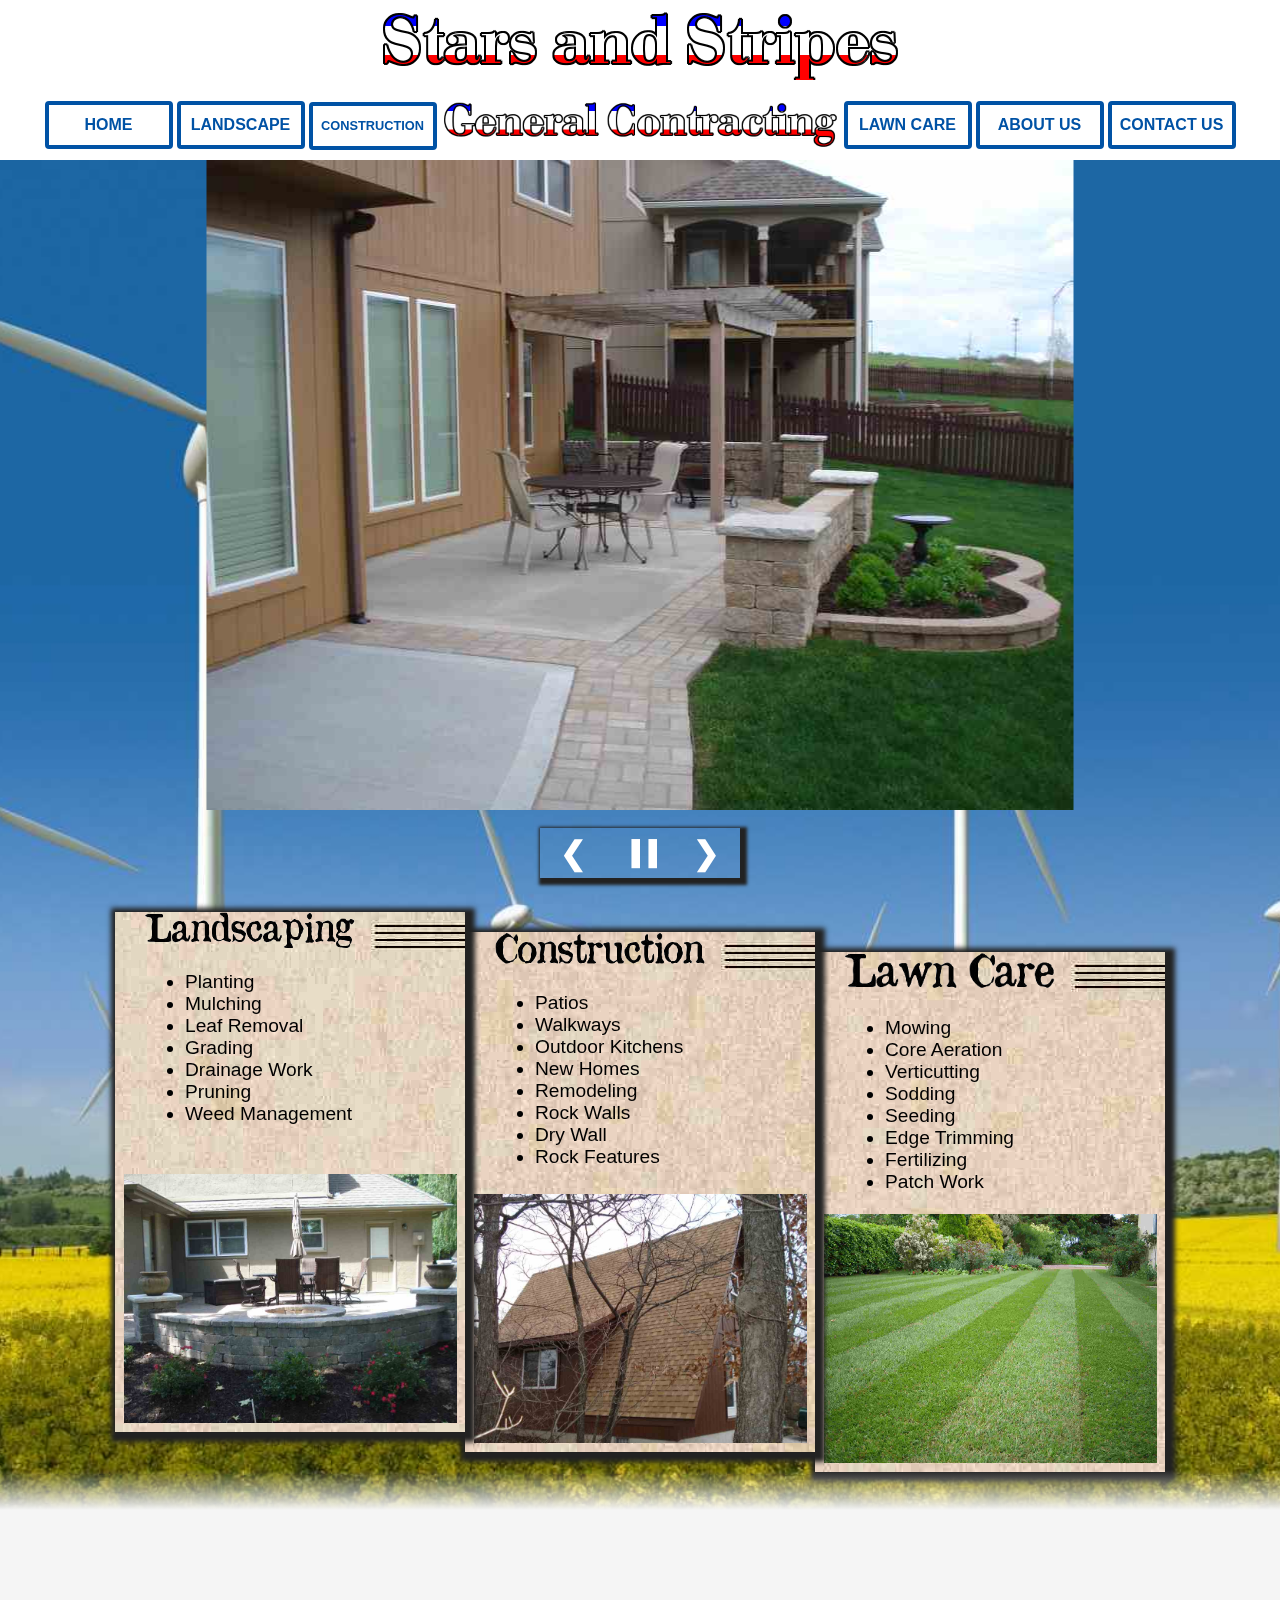
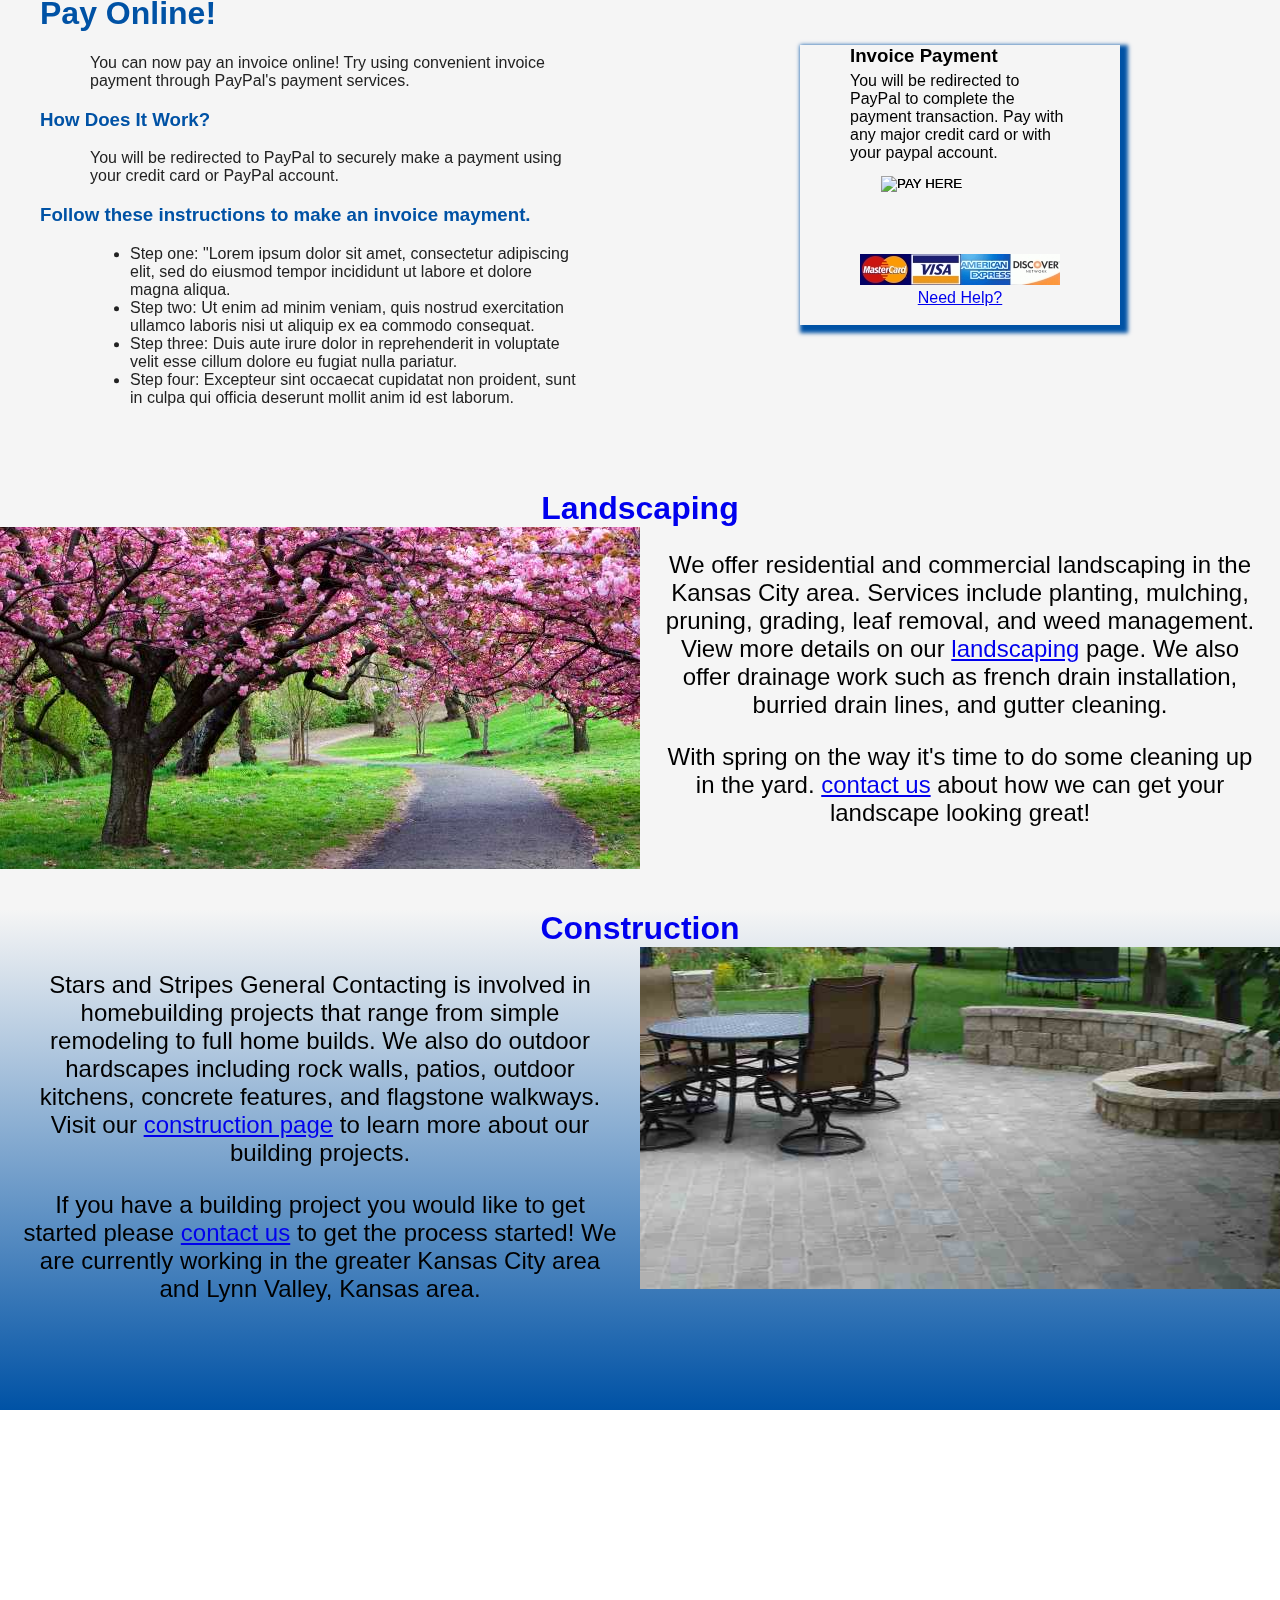
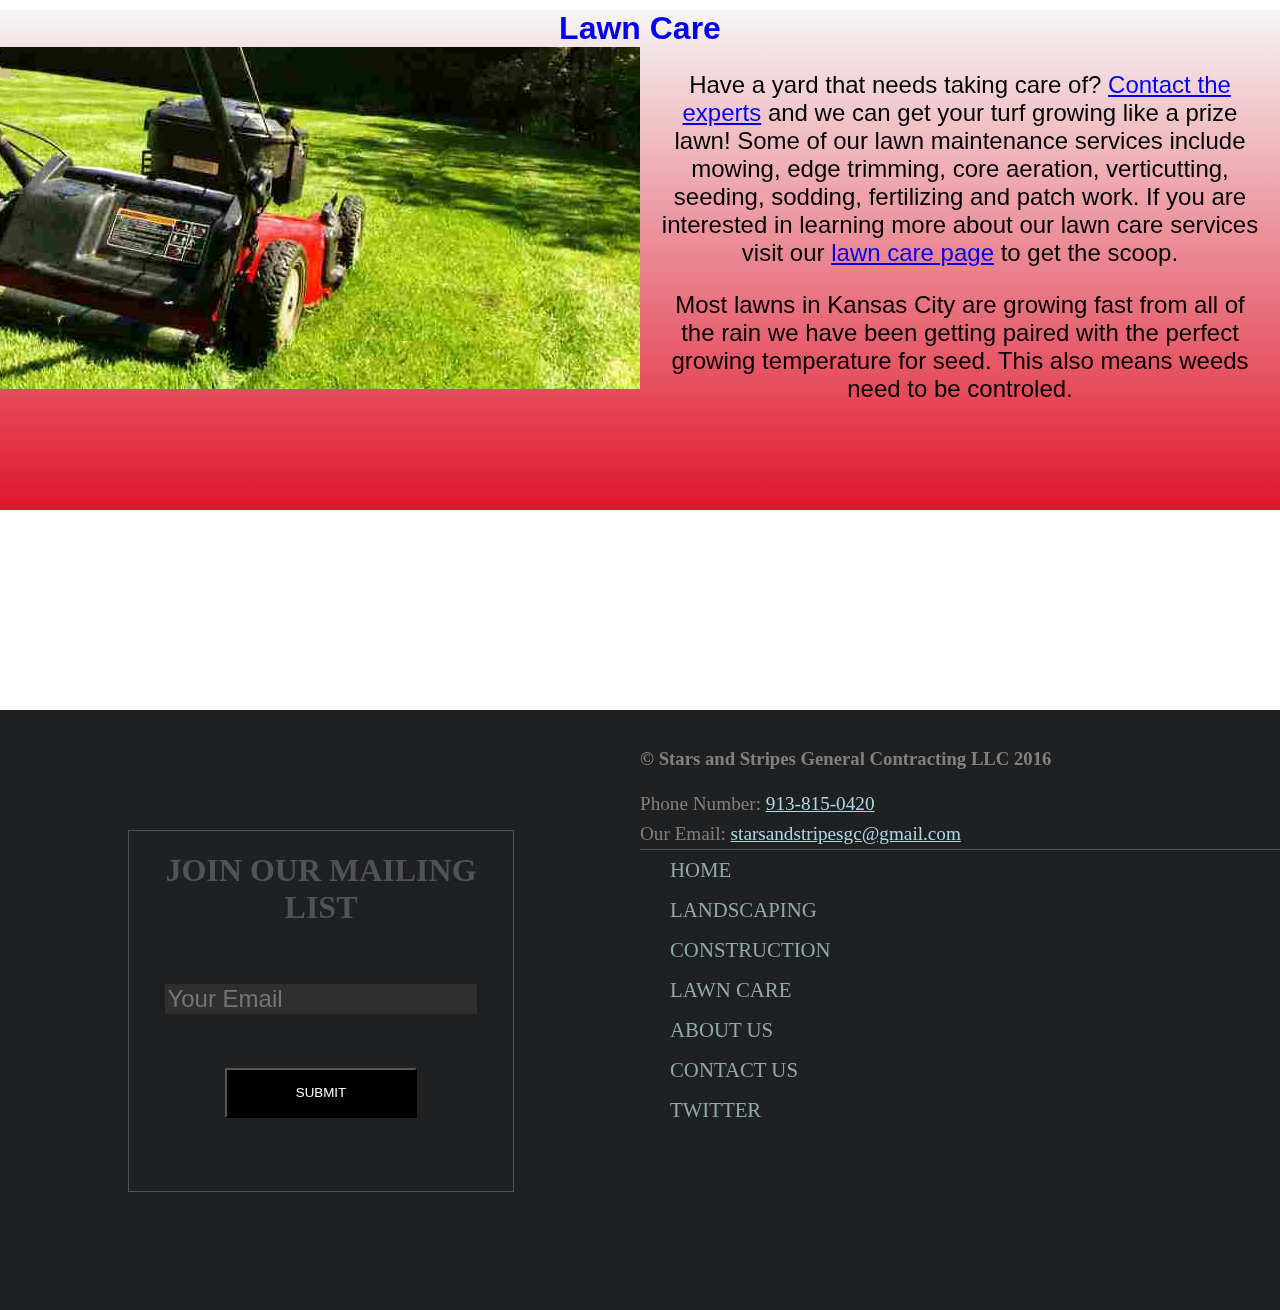
==== commit 7964c62b: "Credit card image and bug fixes" ====
--- a/index.html
+++ b/index.html
@@ -238,6 +238,7 @@
                         </div>
                         <img alt="" border="0" src="https://www.paypalobjects.com/en_US/i/scr/pixel.gif" width="1" height="1">
                     </form>
+                    <img id="cardImage" src="res/misc/creditCards.jpg">
                     <br>
                     <div id="anchorWrap">
                         <a href="#">Need Help?</a>
--- a/style/index.css
+++ b/style/index.css
@@ -574,6 +574,16 @@
     z-index: 2;
 }
 
+#cardImage {
+    position: relative;
+    left: 50%;
+    -webkit-transform: translateX(-50%);
+    -moz-transform: translateX(-50%);
+    -ms-transform: translateX(-50%);
+    -o-transform: translateX(-50%);
+    transform: translateX(-50%);
+}
+
 #anchorWrap {
     text-align: center;
     height: 0px;
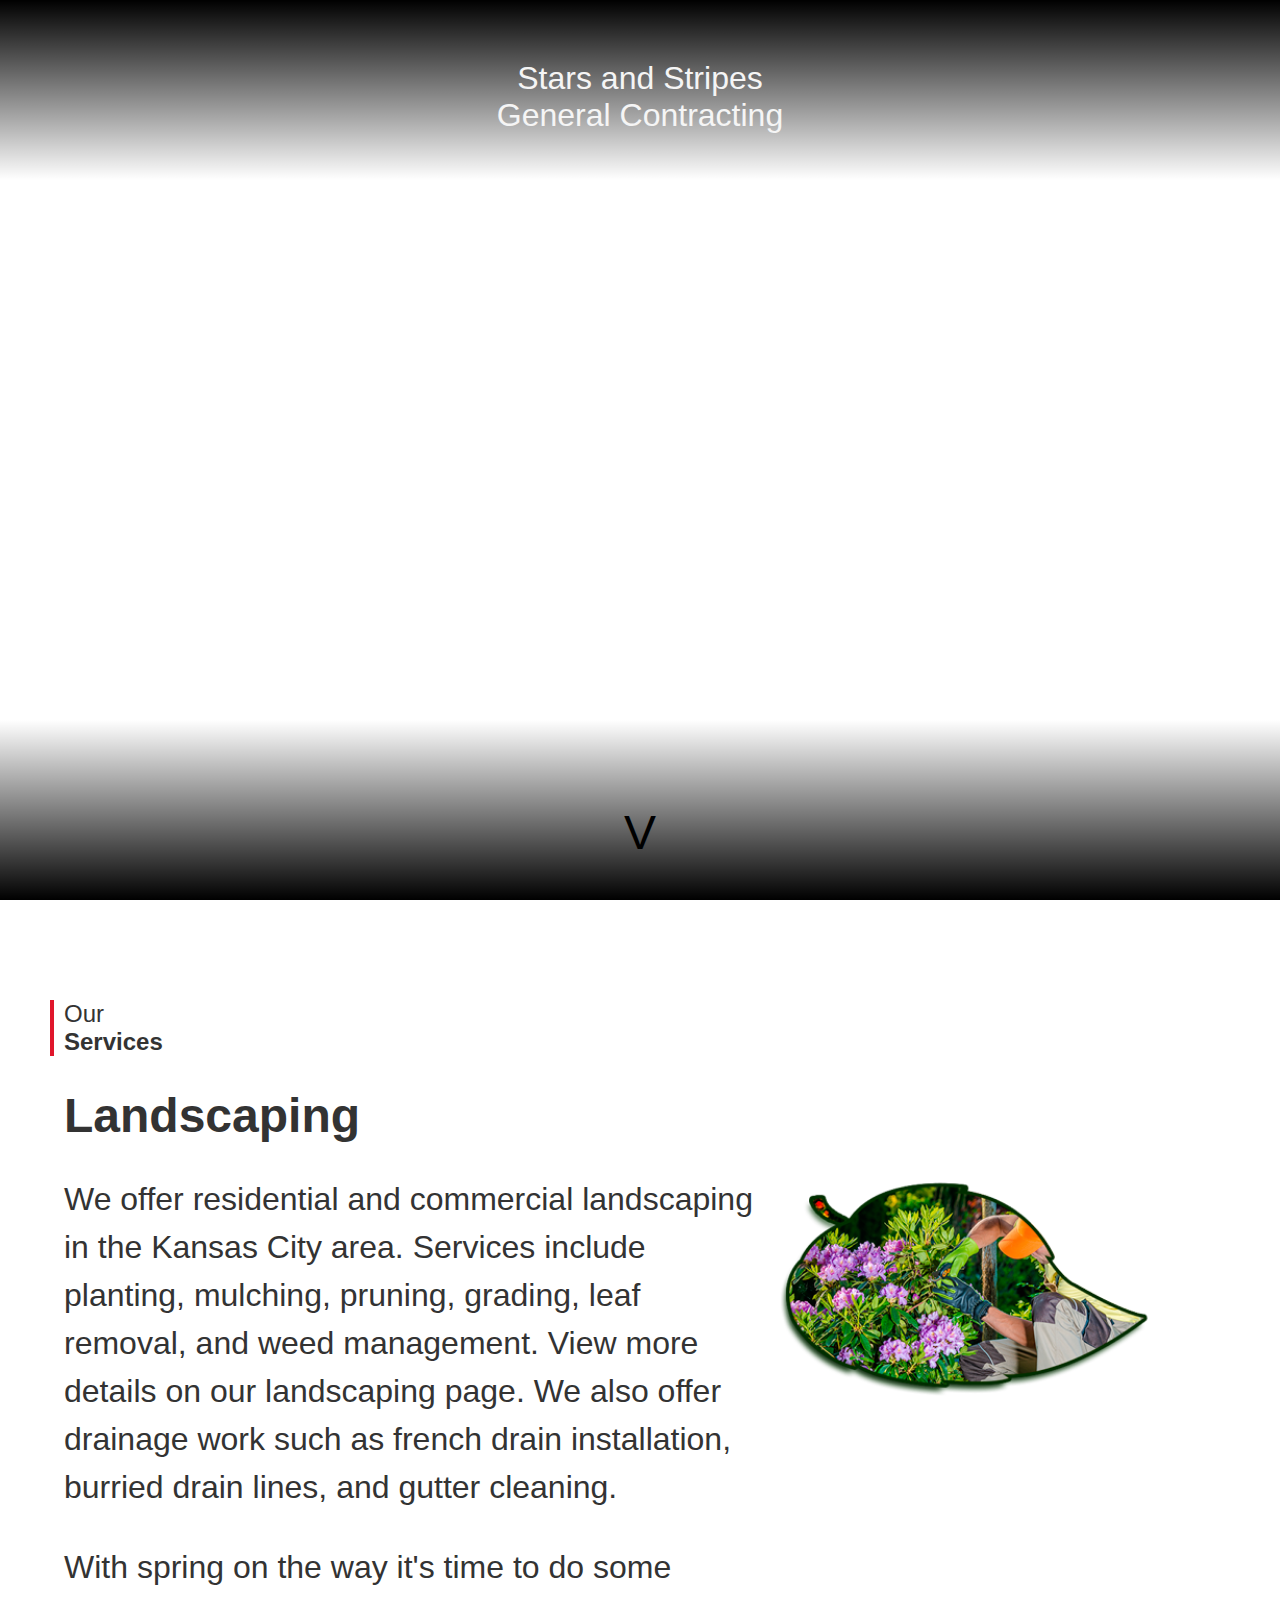
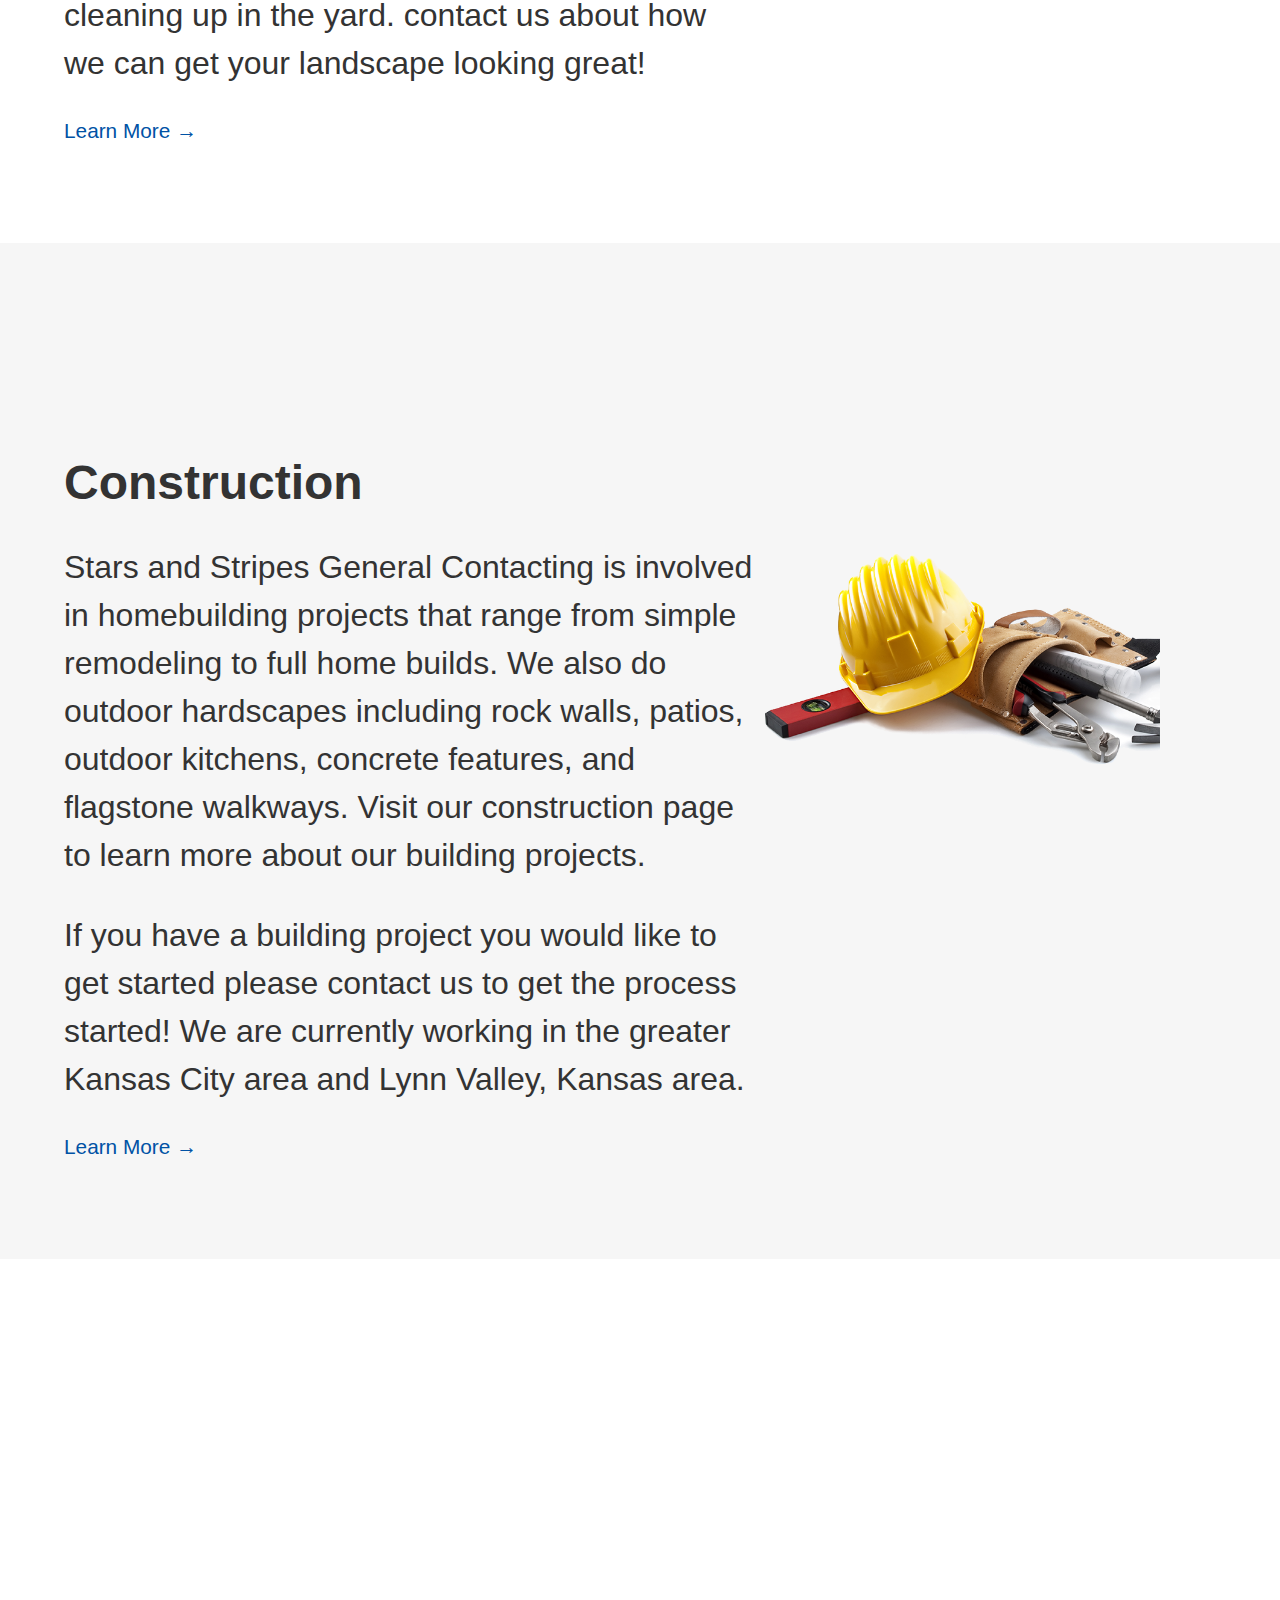
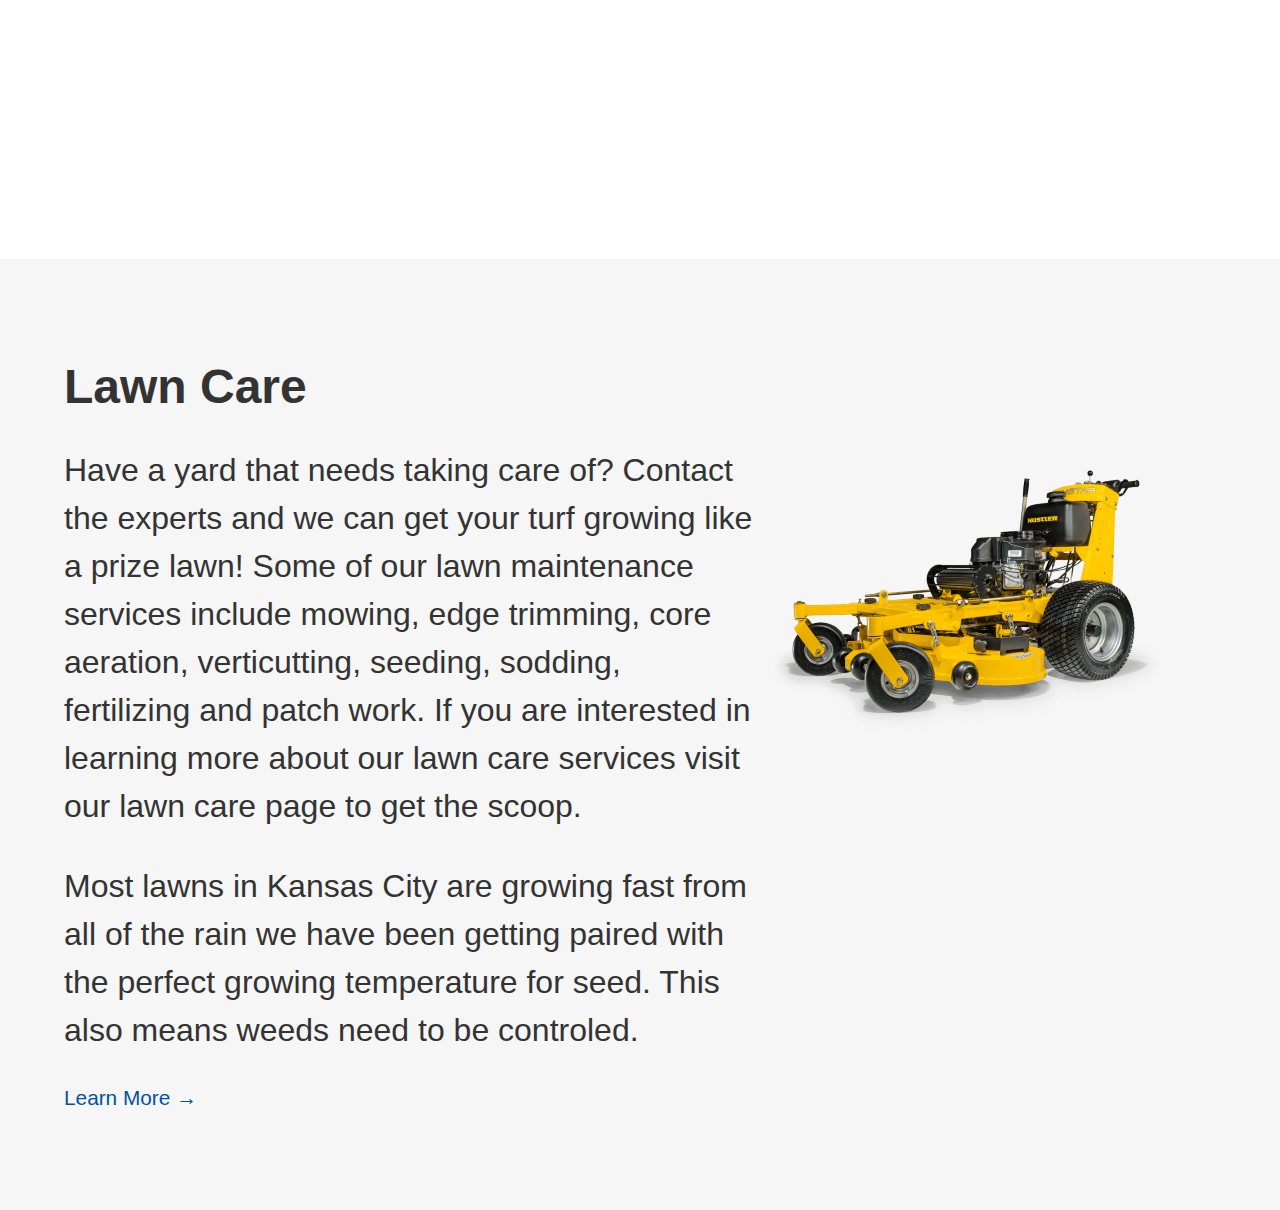
==== commit 8ca8dd02: "Reworking home page" ====
--- a/index.html
+++ b/index.html
@@ -3,351 +3,87 @@
     <head>
         <link rel="icon" type="image/x-icon" href="res/icon/favicon.ico">
         <title>Stars and Stripes General Contracting | Kansas City Landscaping, Construction, and Lawn Care</title>
-        <!--<meta name="viewport" content="width=device-width, initial-scale=1">-->
-        <!--<meta name="viewport" content="width=device-width, initial-scale=1, minimum-scale=1, maximum-scale=1, user-scalable=0">-->
+        <meta name="viewport" content="width=device-width, initial-scale=1.0">
+        <meta http-equiv="X-UA-Compatible" content="ie=edge">
         <meta name="description" content="Stars and Stripes General Contracting is a Kansas City based construction and landscaping company. Our services include landscaping,
                  special building projects, hardscapes, deck and patio builds, lawn maintenance, and much more.">
         <meta http-equiv="content-language" content="en">
         <meta charset="UTF-8">
         <meta name="author" content="Aaron Michael McNulty">
-        <link rel="stylesheet" type="text/css" href="style/index.css" media="only all and (min-width: 1280px)">
-        <link rel="stylesheet" type="text/css" href="style/homeMobile.css" media="only all and (min-width: 768px) and (max-width: 1279px)">
-        <script language="JavaScript" src="script/gen_validatorv31.js" type="text/javascript"></script>
+        <link rel="stylesheet" type="text/css" href="style/headerFooter.css">
+        <link rel="stylesheet" type="text/css" href="style/home.css">
+        <script
+        src="https://code.jquery.com/jquery-3.2.1.min.js"
+        integrity="sha256-hwg4gsxgFZhOsEEamdOYGBf13FyQuiTwlAQgxVSNgt4="
+        crossorigin="anonymous"></script>
     </head>
     <body>
-        <div id="header">
-            <div id="headerTop">
+        <div data-include="templates/nav/header.html"></div>
+        <section id="landing">
+            <div id="backgroundImages">
+                <div id="img1" class="slideshowImg"></div>
+                <div id="img2" class="slideshowImg"></div>
+                <div id="img3" class="slideshowImg"></div>
+                <div id="img4" class="slideshowImg"></div>
+                <div id="img5" class="slideshowImg"></div>
             </div>
-            <div id="headerBottom">
-                <nav class="top">
-                    <a href="http://www.starsandstripesgc.com">
-                        <div class="navButton unselectable" id="home">
-                            HOME
-                        </div>
-                    </a>
-                    <a href="http://www.starsandstripesgc.com/landscaping/">
-                        <div class="navButton unselectable" id="landscape">
-                            LANDSCAPE
-                        </div>
-                    </a>
-                    <a href="http://www.starsandstripesgc.com/construction/">
-                        <div class="navButton unselectable" id="construction">
-                            CONSTRUCTION
-                        </div>
-                    </a>
-                    <div class="headerImageDiv" id="companyName2">
-                    </div>
-                    <a href="http://www.starsandstripesgc.com/lawn-care">
-                        <div class="navButton unselectable" id="lawnCare">
-                            LAWN CARE
-                        </div>
-                    </a>
-                    <a href="http://www.starsandstripesgc.com/about-us">
-                        <div class="navButton unselectable" id="aboutUs">
-                            ABOUT US
-                        </div>
-                    </a>
-                    <a href="http://www.starsandstripesgc.com/contact-us">
-                        <div class="navButton unselectable" id="contactUs">
-                            CONTACT US
-                        </div>
-                    </a>
-                </nav>
+            <div id="topFade">
+                <p id="companyName">
+                    Stars and Stripes
+                    <br>
+                    General Contracting
+                </p>
             </div>
-        </div>
-        <div class="backToTopButton unselectable" id="backToTopButton">
-            &#10094
-        </div>
-        <div id="landing">
-            <div id="slider">
-                <div id="sliderImages">
-                    <div class="topImage">
-                        <img src="res/image/slider/patio1.jpg" alt="Hardscape Patio">
-                    </div>
-                    <div class="bottomImage">
-                        <img src="res/image/slider/patio2.jpg" alt="Hardscape Patio">
-                    </div>
-                    <div class="bottomImage">
-                        <img src="res/image/slider/pool1.jpg" alt="Swimming Pool">
-                    </div>
-                    <div class="bottomImage">
-                        <img src="res/image/slider/pool2.jpg" alt="Swimming Pool">
-                    </div>
-                    <div class="bottomImage">
-                        <img src="res/image/slider/snowCabin.jpg" alt="Snow Cabin">
-                    </div>
-                </div><br>
-                <div class="unselectable" id="sliderControls">
-                    <div id="leftArrow">
-                        &#10094
-                    </div>
-                    <div class="unselectable" id="playOrPause">
-                        &#9616;&#9616;
-                    </div>
-                    <div class="unselectable" id="rightArrow">
-                        &#10095
-                    </div>
+            <div id="bottomFade"></div>
+            <div id="downButton">V</div>
+        </section>
+        <section id="services">
+            <p id="ourServices">
+                Our
+                <br>
+                <b>Services</b>
+            </p>
+            <div id="landscapeService">
+                <h1 class="serviceHeader">Landscaping</h1>
+                <img id="landscapingCircle" src="res/image/landscape/landscaping-services-circle.png" alt="landscaping image">
+                <p>
+                        We offer residential and commercial landscaping in the Kansas City area. Services include planting, mulching, pruning, grading, leaf removal, and weed management. View more details on our landscaping page. We also offer drainage work such as french drain installation, burried drain lines, and gutter cleaning.
+                </p>
+                <p>
+                        With spring on the way it's time to do some cleaning up in the yard. contact us about how we can get your landscape looking great!
+                </p>
+                <a id="LSlink" href="#">Learn More &rarr;</a>
+            </div>
+            <div id="constructService">
+                <div id="CScontent">
+                    <h1 class="serviceHeader">Construction</h1>
+                    <img id="constructionIcon" src="res/image/construction/construct-icon.png" alt="constructionIcon">
+                    <p>
+                            Stars and Stripes General Contacting is involved in homebuilding projects that range from simple remodeling to full home builds. We also do outdoor hardscapes including rock walls, patios, outdoor kitchens, concrete features, and flagstone walkways. Visit our construction page to learn more about our building projects.
+                    </p>
+                    <p>
+                            If you have a building project you would like to get started please contact us to get the process started! We are currently working in the greater Kansas City area and Lynn Valley, Kansas area.
+                    </p>
+                    <a href="#">Learn More &rarr;</a>
                 </div>
             </div>
-            <div id="paperSection">
-                <div id="easterEgg">
-                </div>
-                <div class="paper" id="landscapePaper">
-                    <img class="unselectable" id="LPheader" src="res/newspaperFont/landscaping.png" alt="Landscaping">
+            <div id="lawnParalax"></div>
+            <div id="lawnService">
+                <div id="LScontent">
+                    <h1 class="serviceHeader">Lawn Care</h1>
+                    <img id="mowingIcon" src="res/image/mowing/mowingIcon.png" alt="mowingIcon">
                     <p>
-                        <ul class="unselectable" id="LPdescription">
-                            <li>
-                                Planting
-                            </li>
-                            <li>
-                                Mulching
-                            </li>
-                            <li>
-                                Leaf Removal
-                            </li>
-                            <li>
-                                Grading
-                            </li>
-                            <li>
-                                Drainage Work
-                            </li>
-                            <li>
-                                Pruning
-                            </li>
-                            <li>
-                                Weed Management
-                            </li>
-                        </ul>
+                            Have a yard that needs taking care of? Contact the experts and we can get your turf growing like a prize lawn! Some of our lawn maintenance services include mowing, edge trimming, core aeration, verticutting, seeding, sodding, fertilizing and patch work. If you are interested in learning more about our lawn care services visit our lawn care page to get the scoop.
                     </p>
-                    <div id="LPimageWrapper">
-                        <img class="unselectable" id="LPimage" src="res/image/slider/patio4.jpg" alt="A Beautiful Landscape">
-                    </div>
-                </div>
-                <div class="paper" id="constructionPaper">
-                    <img class="unselectable" id="CPheader" src="res/newspaperFont/construction.png" alt="Construction">
                     <p>
-                        <ul class="unselectable"  id="CPdescription">
-                            <li>
-                                Patios
-                            </li>
-                            <li>
-                                Walkways
-                            </li>
-                            <li>
-                                Outdoor Kitchens
-                            </li>
-                            <li>
-                                New Homes
-                            </li>
-                            <li>
-                                Remodeling
-                            </li>
-                            <li>
-                                Rock Walls
-                            </li>
-                            <li>
-                                Dry Wall
-                            </li>
-                            <li>
-                                Rock Features
-                            </li>
-                        </ul>
+                            Most lawns in Kansas City are growing fast from all of the rain we have been getting paired with the perfect growing temperature for seed. This also means weeds need to be controled.
                     </p>
-                    <div id="CPimageWrapper">
-                        <img class="unselectable" id="CPimage" src="res/image/slider/cabin1.jpg" alt="A completed constrcution">
-                    </div>
-                </div>
-                <div class="paper" id="lawnPaper">
-                    <img class="unselectable" id="lawnheader" src="res/newspaperFont/lawnCare.png" alt="Lawn Care">
-                    <p>
-                        <ul class="unselectable" id="lawndescription">
-                            <li>
-                                Mowing
-                            </li>
-                            <li>
-                                Core Aeration
-                            </li>
-                            <li>
-                                Verticutting
-                            </li>
-                            <li>
-                                Sodding
-                            </li>
-                            <li>
-                                Seeding
-                            </li>
-                            <li>
-                                Edge Trimming
-                            </li>
-                            <li>
-                                Fertilizing 
-                            </li>
-                            <li>
-                                Patch Work
-                            </li>
-                        </ul>
-                    </p>
-                    <div id="lawnimageWrapper">
-                        <img class="unselectable" id="lawnimage" src="res/background/lawn.jpg" alt="A well maintained lawn">
-                    </div>
+                    <a href="#">Learn More &rarr;</a>
                 </div>
             </div>
-        </div>
-        <div id="paymentSection">
-            <div id="paymentTop">
-            </div>
-            <div id="paymentLeft">
-                <div id="PLWrapper">
-                    <h1>Pay Online!</h1>
-                    <p>
-                        You can now pay an invoice online! Try using convenient invoice payment through PayPal's payment services.
-                    </p>
-                    <h3>How Does It Work?</h3>
-                    <p>
-                        You will be redirected to PayPal to securely make a payment using your credit card or PayPal account.
-                    </p>
-                    <h3>Follow these instructions to make an invoice mayment.</h3>
-                    <ul>
-                        <li>
-                            Step one: "Lorem ipsum dolor sit amet, consectetur adipiscing elit, sed do eiusmod tempor incididunt ut labore et dolore magna aliqua.
-                        </li>
-                        <li>
-                            Step two: Ut enim ad minim veniam, quis nostrud exercitation ullamco laboris nisi ut aliquip ex ea commodo consequat. 
-                        </li>
-                        <li>
-                            Step three: Duis aute irure dolor in reprehenderit in voluptate velit esse cillum dolore eu fugiat nulla pariatur.
-                        </li>
-                        <li>
-                            Step four: Excepteur sint occaecat cupidatat non proident, sunt in culpa qui officia deserunt mollit anim id est laborum.
-                        </li>
-                    </ul>
-                </div>
-            </div>
-            <div id="paymentRight">
-                <div id="payBoxShadow">
-                    <h3>Invoice Payment</h3>
-                    <p>
-                        You will be redirected to PayPal to complete the payment transaction. Pay with any major credit card or with your paypal account. 
-                    </p>
-                    <form id="paypalform" action="https://www.paypal.com/cgi-bin/webscr" method="post" target="_top">
-                        <input type="hidden" name="cmd" value="_s-xclick">
-                        <input type="hidden" name="hosted_button_id" value="KF4HM9VKZXEDE">
-                        <div id="payButWrap">
-                            <input id="paymentButtonBlue" type="image" src="http://www.starsandstripesgc.com/res/paypalButtons/paypalBlue.png" border="0" name="submit" alt="PAY HERE">
-                            <input id="paymentButtonRed" type="image" src="http://www.starsandstripesgc.com/res/paypalButtons/paypalRed.png" border="0" name="submit" alt="PAY HERE">
-                        </div>
-                        <img alt="" border="0" src="https://www.paypalobjects.com/en_US/i/scr/pixel.gif" width="1" height="1">
-                    </form>
-                    <img id="cardImage" src="res/misc/creditCards.jpg">
-                    <br>
-                    <div id="anchorWrap">
-                        <a href="#">Need Help?</a>
-                    </div>
-                    <br>
-                    <br>
-                </div>
-            </div>
-        </div>
-        <div id="landscapeSection">
-            <div id="LStitle">
-                <a href="http://www.starsandstripesgc.com/landscaping"><h1>Landscaping</h1></a>
-            </div>
-            <div id="LSleft">
-            </div>
-            <div id="LSright">
-                <p>We offer residential and commercial landscaping in the Kansas City area. Services include planting, mulching, pruning, grading,
-                     leaf removal, and weed management. View more details on our <a href="http://www.starsandstripesgc.com/landscaping">landscaping</a> page.
-                    We also offer drainage work such as french drain installation, burried drain lines, and gutter cleaning.
-                </p>
-                <p>
-                    With spring on the way it's time to do some cleaning up in the yard. <a href="http://www.starsandstripesgc.com/contact-us">contact us</a> about how we can get your landscape looking great!
-                </p>
-            </div>
-        </div>
-        <div id="constructionSection">
-            <div id="CStitle">
-                <a href="http://www.starsandstripesgc.com/construction"><h1>Construction</h1></a>
-            </div>
-            <div id="CSright">
-                <p>Stars and Stripes General Contacting is involved in homebuilding projects that range from simple remodeling to full home builds. 
-                    We also do outdoor hardscapes including rock walls, patios, outdoor kitchens, concrete features, and flagstone walkways. 
-                    Visit our <a href="http://www.starsandstripesgc.com/construction">construction page</a> to learn more about our building projects.
-                </p>
-                <p>
-                    If you have a building project you would like to get started please <a href="http://www.starsandstripesgc.com/contact-us">contact us</a> to get the process started! We are
-                     currently working in the greater Kansas City area and Lynn Valley, Kansas area.
-                </p>
-            </div>
-            <div id="CSleft">
-            </div>
-        </div>
-        <div id="spaceForLawn">
-        </div>
-        <div id="lawnCareSection">
-            <div id="Ltitle">
-                <a href="http://www.starsandstripesgc.com/lawn-care"><h1>Lawn Care</h1></a>
-            </div>
-            <div id="Lleft">
-            </div>
-            <div id="Lright">
-                <p>Have a yard that needs taking care of? <a href="http://www.starsandstripesgc.com/contact-us">Contact the experts</a> and we can get your turf growing like a prize lawn!
-                    Some of our lawn maintenance services include mowing, edge trimming, core aeration, verticutting, seeding, sodding, fertilizing and patch work.
-                    If you are interested in learning more about our lawn care services visit our <a href="http://www.starsandstripesgc.com/lawn-care">lawn care page</a> to get the scoop.
-                </p>
-                <p>
-                    Most lawns in Kansas City are growing fast from all of the rain we have been getting paired with the perfect growing temperature for seed. This also means 
-                    weeds need to be controled.
-                </p>
-            </div>
-        </div>
-        <div id="spaceForFooter">
-        </div>
-        <div id="footer">
-            <div id="footerLeft">
-                <div id="mailList">
-                    <form method="post" name="myemailform" action="mailList.php">
-                        <label for='listEmail'><h1>JOIN OUR MAILING LIST</h1></label><br><br>
-                        <input id="formEmail" class="inputField" type="text" name="listEmail" placeholder="Your Email"><br><br><br><br>
-                        <input id="submitBut" type="submit" name='submit' value="SUBMIT">
-                    </form>
-                </div>
-            </div>
-            <div id="footerRight">
-                <div id="copyrightWrapper">
-                    <h3 id="copyright">
-                        &#169 Stars and Stripes General Contracting LLC 2016
-                    </h3>
-                    <p>
-                        Phone Number: <a href="tel:9138150420">913-815-0420</a><br>
-                        Our Email: <a href="mailto:starsandstripesgc@gmail.com">starsandstripesgc@gmail.com</a>
-                    </p>
-                </div>
-                <div id="footerButtons">
-                    <div class="footerBut">
-                        <a href="http://www.starsandstripesgc.com">HOME</a>
-                    </div>
-                    <div class="footerBut">
-                        <a href="http://www.starsandstripesgc.com/landscaping/">LANDSCAPING</a>
-                    </div>
-                    <div class="footerBut">
-                        <a href="http://www.starsandstripesgc.com/construction/">CONSTRUCTION</a>
-                    </div>
-                    <div class="footerBut">
-                        <a href="http://www.starsandstripesgc.com/lawn-care">LAWN CARE</a>
-                    </div>
-                    <div class="footerBut">
-                        <a href="http://www.starsandstripesgc.com/about-us">ABOUT US</a>
-                    </div>
-                    <div class="footerBut">
-                        <a href="http://www.starsandstripesgc.com/contact-us">CONTACT US</a>
-                    </div>
-                    <div class="footerBut">
-                        <a href="https://twitter.com/StarsStripesGC">TWITTER</a>
-                    </div>
-                </div>
-            </div>
-        </div>
-        <script src="https://ajax.googleapis.com/ajax/libs/jquery/2.2.0/jquery.min.js"></script>
-        <script type="text/javascript" src="script/index.js"></script>
+        </section>
+        <div data-include="templates/nav/footer.html"></div>
+        <script type="text/javascript" src="script/headerFooter.js"></script>
+        <script type="text/javascript" src="script/home.js"></script>
     </body>
 </html>--- a/style/headerFooter.css
+++ b/style/headerFooter.css
@@ -0,0 +1,142 @@
+html, body {
+    margin: 0px;
+    padding: 0px;
+    font-size: 16px;
+    font-family: Arial, Helvetica, sans-serif;
+    color: whitesmoke;
+}
+
+header {
+    width: 100%;
+    height: 50px;
+    line-height: 50px;
+    text-align: center;
+    background: transparent;
+    position: absolute;
+    z-index: 1;
+}
+
+.attached {
+    position: fixed;
+    background-color: white;
+    border-bottom: 1px solid #333333;
+    color: #333333;
+    box-shadow: 0px 4px 30px 0px black;
+}
+
+.navButton {
+    display: inline-block;
+    height: 100%;
+    padding: 0px 20px 0px 20px;
+    margin: 0px 5px 0px 5px;
+    line-height: 50px;
+    cursor: pointer;
+}
+
+.navButton:hover {
+    color: blue;
+}
+
+#headerImage {
+    vertical-align: middle;
+    height: 45px;
+}
+
+#footer {
+    width: 100%;
+    height: 600px;
+    background-color: #1F2022;
+}
+
+#footerLeft {
+    width: 50%;
+    height: 100%;
+    float: left;
+}
+
+#footerRight {
+    width: 50%;
+    height: 100%;
+    float: left;
+}
+
+#mailList {
+    position: relative;
+    width: 60%;
+    height: 60%;
+    left: 20%;
+    top: 20%;
+    border: 1px solid #515254;
+    text-align: center;
+}
+
+#mailList h1 {
+    color: #515254;
+}
+
+#formEmail {
+    width: 80%;
+    font-size: 1.5em;
+    color: #8EA9A9;
+    background-color: #2f2f2f;
+    border: none;
+    outline: none;
+}
+
+#submitBut {
+    width: 50%;
+    height: 50px;
+    background-color: black;
+    color: white;
+    cursor: pointer;
+}
+
+#copyrightWrapper {
+    width: 100%;
+    height: 20%;
+    line-height: 60px;
+    border-bottom: 1px solid #515254;
+}
+
+#copyright {
+    color: grey;
+    margin-bottom: 0px;
+}
+
+#copyrightWrapper p {
+    margin: 0px;
+    color: grey;
+    line-height: 30px;
+    font-size: 1.2em;
+}
+
+#copyrightWrapper a{
+    color: lightblue;
+}
+
+#copyrightWrapper a:hover {
+    color: gold;
+}
+
+#footerButtons {
+    width: 100%;
+    height: 70%;
+}
+
+.footerBut {
+    width: 150px;
+    height: 40px;
+    padding-left: 30px;
+    line-height: 40px;
+    font-size: 1.3em;
+    cursor: pointer;
+}
+
+.footerBut a {
+    text-decoration: none;
+    color: #8EA9A9;
+}
+
+.footerBut a:hover {
+    color: white;
+}--- a/style/home.css
+++ b/style/home.css
@@ -0,0 +1,227 @@
+#landing {
+    position: relative;
+    width: 100%;
+    height: 100vh;
+    background-size: cover;
+}
+
+.slideshowImg {
+    position: absolute;
+    opacity: 0;
+    width: 100%;
+    height: 100vh;
+    top: 0;
+    animation: landingSlider 30s linear infinite 0s;
+}
+
+#img1 {
+    background: url("../res/image/slider/pool2.jpg") center center no-repeat;
+    background-size: cover;
+}
+
+#img2 {
+    background: url("../res/image/slider/patio1.jpg") center center no-repeat;
+    background-size: cover;
+    animation-delay: 6s;
+}
+
+#img3 {
+    background: url("../res/image/slider/pool1.jpg") center center no-repeat;
+    background-size: cover;
+    animation-delay: 12s;
+}
+
+#img4 {
+    background: url("../res/image/slider/patio2.jpg") center center no-repeat;
+    background-size: cover;
+    animation-delay: 18s;
+}
+
+#img5 {
+    background: url("../res/image/slider/snowCabin.jpg") center center no-repeat;
+    background-size: cover;
+    animation-delay: 24s;
+}
+
+@keyframes landingSlider {
+    0% {
+        opacity: 0
+    }
+    5% {
+        opacity: 1
+    }
+    20% {
+        opacity: 1;
+    }
+    25% {
+        opacity: 0;
+    }
+    100% {
+        opacity: 0;
+    }
+}
+
+#downButton {
+    color: black;
+    position: absolute;
+    font-size: 3em;
+    bottom: 40px;
+    left: 50%;
+    -webkit-transform: translateX(-50%);
+    -moz-transform: translateX(-50%);
+    -ms-transform: translateX(-50%);
+    -o-transform: translateX(-50%);
+    transform: translateX(-50%);
+    cursor: pointer;
+}
+
+#topFade {
+    position: absolute;
+    top: 0;
+    text-align: center;
+    width: 100%;
+    height: 20vh;
+    background-image: -webkit-gradient(linear, left top, left bottom, from(rgba(0, 0, 0, 1)), to(rgba(0, 0, 0, 0)));
+    background-image: -webkit-linear-gradient(top, rgba(0, 0, 0, 1), rgba(0, 0, 0, 0));
+    background-image: -moz-linear-gradient(top, rgba(0, 0, 0, 1), rgba(0, 0, 0, 0));
+    background-image: linear-gradient(to bottom, rgba(0, 0, 0, 1), rgba(0, 0, 0, 0));
+}
+
+#companyName {
+    position: relative;
+    margin: 0px;
+    top: 60px;
+    font-size: 2em;
+}
+
+#bottomFade {
+    position: absolute;
+    bottom: 0px;
+    width: 100%;
+    height: 20vh;
+    background-image: -webkit-gradient(linear, left top, left bottom, from(rgba(0, 0, 0, 0)), to(rgba(0, 0, 0, 1)));
+    background-image: -webkit-linear-gradient(top, rgba(0, 0, 0, 0), rgba(0, 0, 0, 1));
+    background-image: -moz-linear-gradient(top, rgba(0, 0, 0, 0), rgba(0, 0, 0, 1));
+    background-image: linear-gradient(to bottom, rgba(0, 0, 0, 0), rgba(0, 0, 0, 1));
+}
+
+#services {
+    color: #333333;
+}
+
+#ourServices {
+    width: 95%;
+    font-size: 1.5em;
+    margin-top: 100px;
+    margin-left: auto;
+    padding-left: 10px;
+    border-left: 4px solid #E0162B;
+}
+
+#landscapeService {
+    width: 90%;
+    margin: 0 auto;
+    padding-bottom: 100px;
+}
+
+#landscapeService h1 {
+    font-size: 3em;
+}
+
+#landscapeService p {
+    font-size: 2em;
+    line-height: 1.5em;
+    width: 60%;
+}
+
+#LSlink {
+    color: #0052A5;
+    text-decoration: none;
+    font-size: 1.3em;
+}
+
+#landscapingCircle {
+    position: absolute;
+    right: 120px;
+    width: 400px;
+}
+
+#constructService {
+    width: 100%;
+    background-color: #F6F6F6;
+    padding-bottom: 100px;
+}
+
+#CScontent {
+    width: 90%;
+    margin: 0 auto;
+    padding-top: 180px;
+}
+
+#CScontent h1 {
+    font-size: 3em;
+}
+
+#CScontent p {
+    font-size: 2em;
+    line-height: 1.5em;
+    width: 60%;
+}
+
+#CScontent a {
+    color: #0052A5;
+    text-decoration: none;
+    font-size: 1.3em;
+}
+
+#constructionIcon {
+    position: absolute;
+    right: 120px;
+    width: 400px;
+}
+
+.serviceHeader {
+    text-align: left;
+}
+
+#lawnParalax {
+    width: 100%;
+    height: 600px;
+    background: url("../res/background/lawn.jpg") center center no-repeat;
+    background-attachment: fixed;
+}
+
+#lawnService {
+    width: 100%;
+    background-color: #F6F6F6;
+    padding-bottom: 100px;
+}
+
+#LScontent {
+    padding-top: 100px;
+    width: 90%;
+    margin: 0 auto;
+}
+
+#lawnService h1 {
+    margin: 0px;
+    font-size: 3em;
+}
+
+#lawnService p {
+    font-size: 2em;
+    line-height: 1.5em;
+    width: 60%;
+}
+
+#lawnService a {
+    color: #0052A5;
+    text-decoration: none;
+    font-size: 1.3em;
+}
+
+#mowingIcon {
+    position: absolute;
+    right: 120px;
+    width: 400px;
+}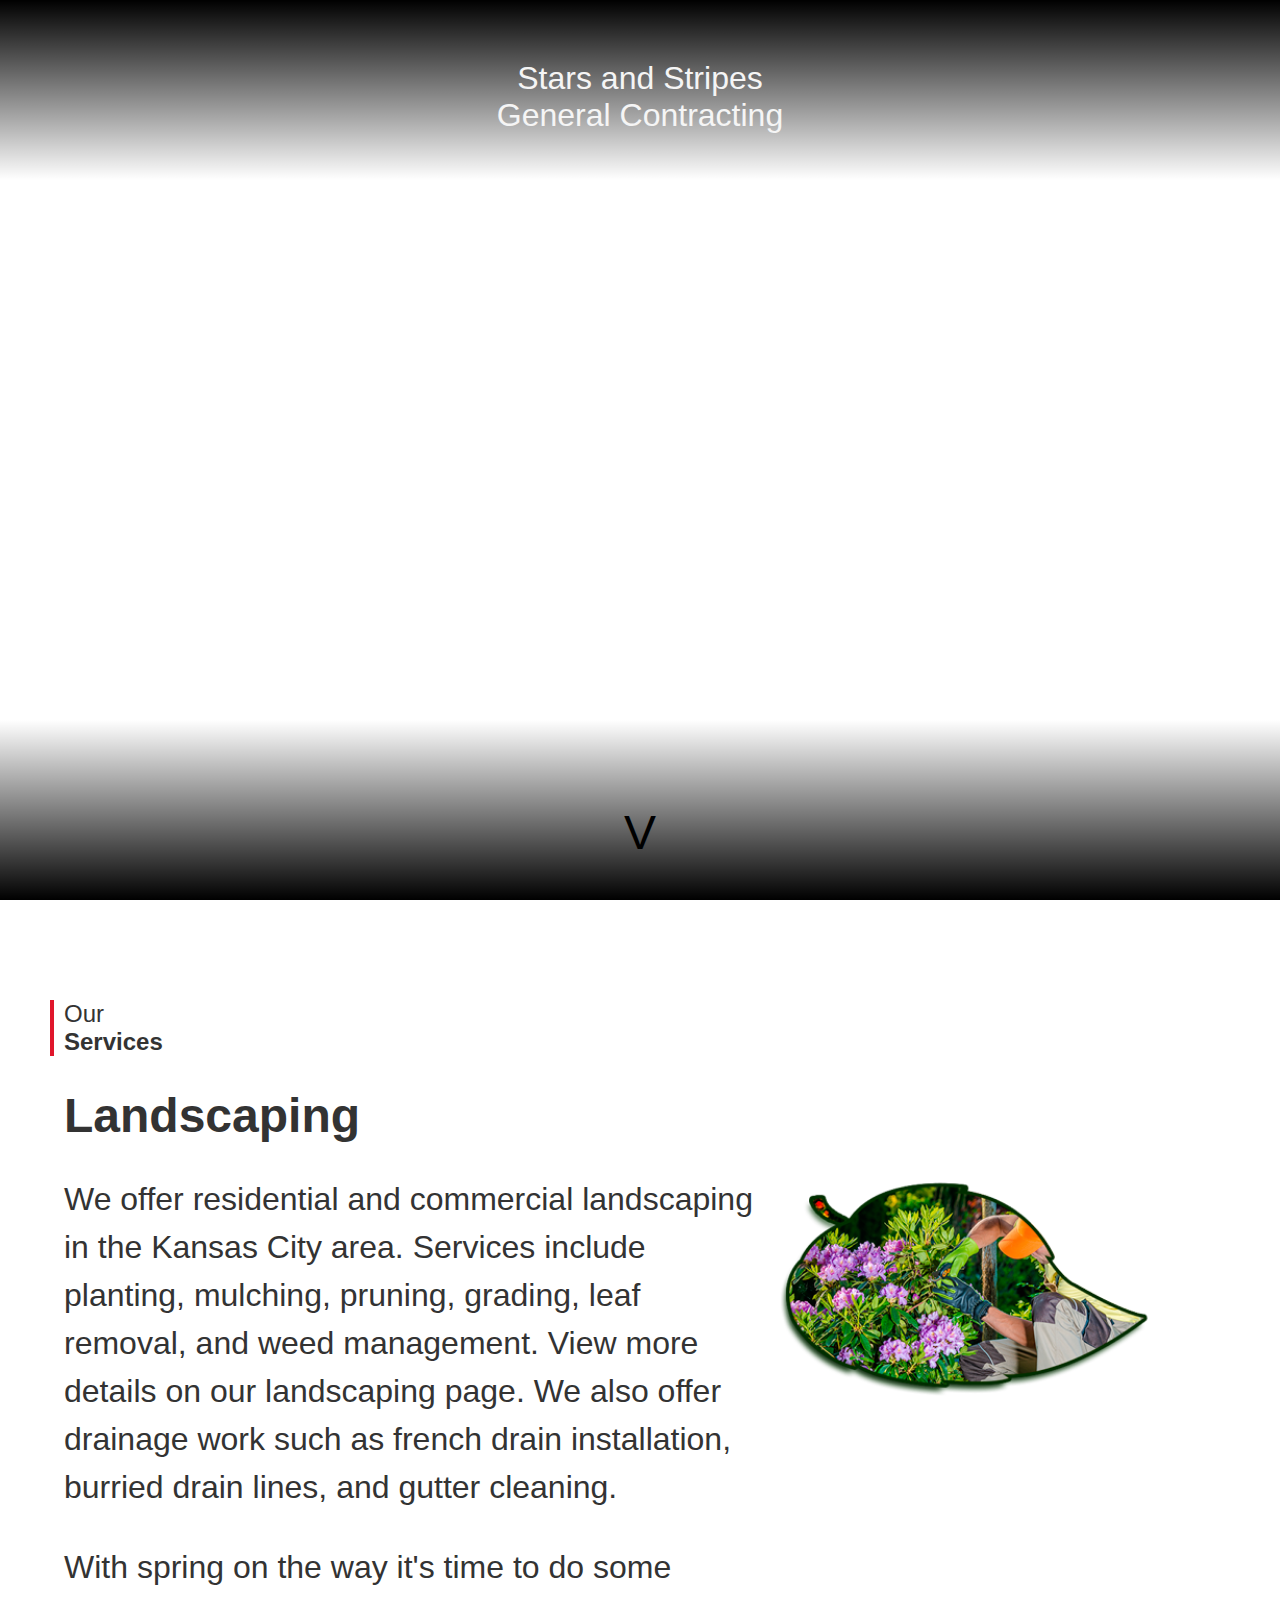
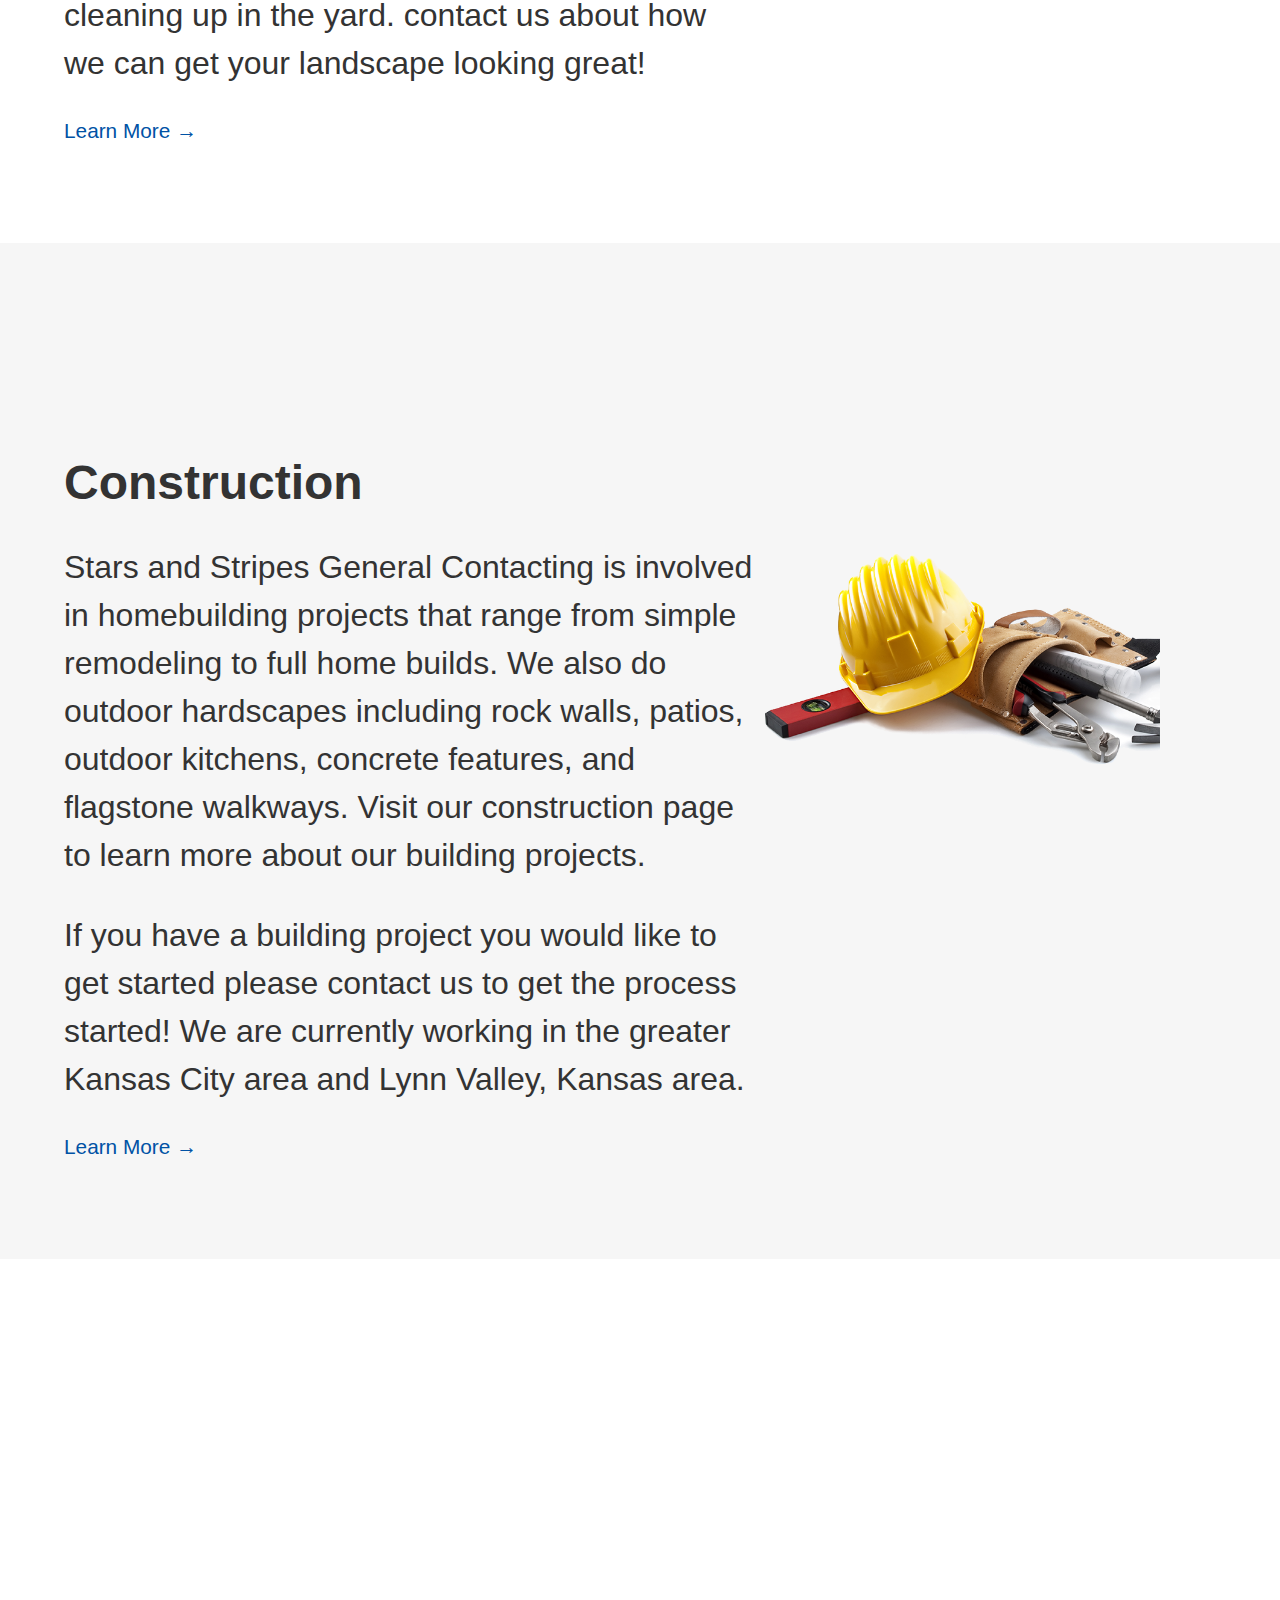
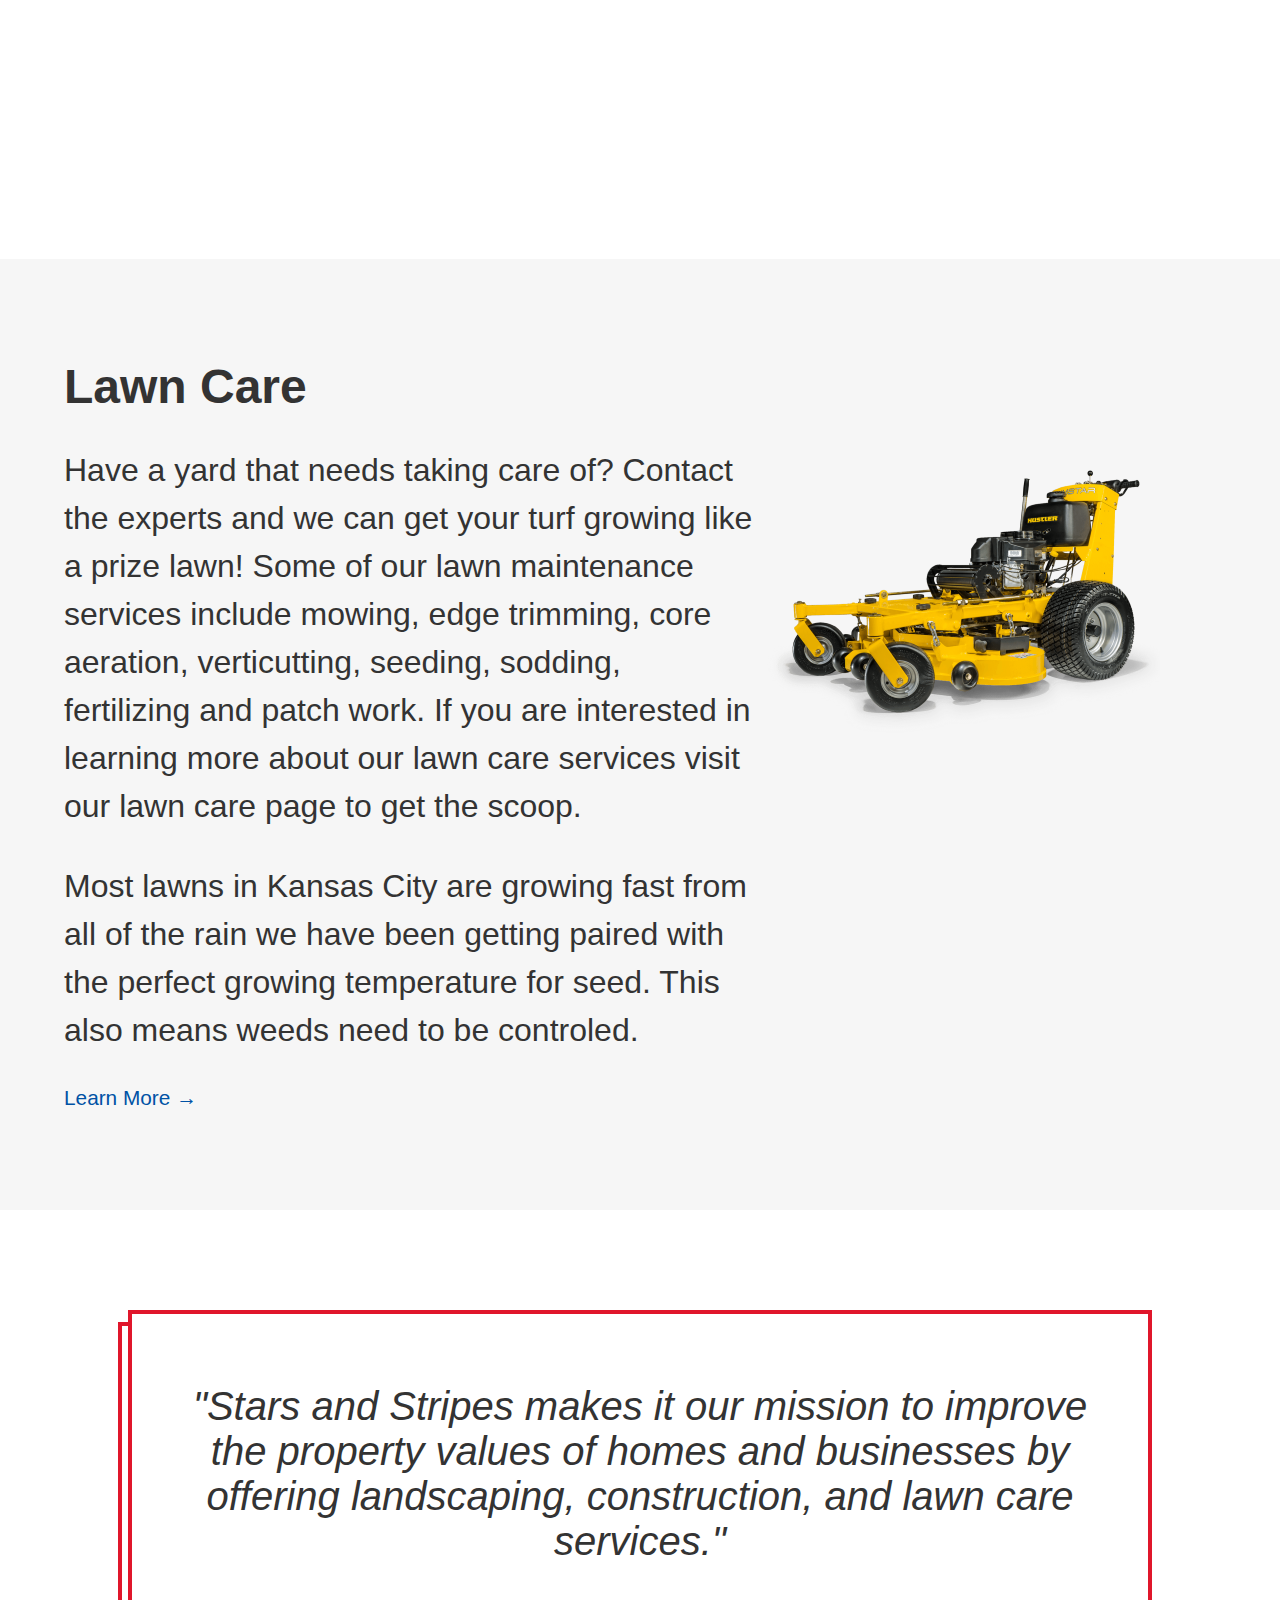
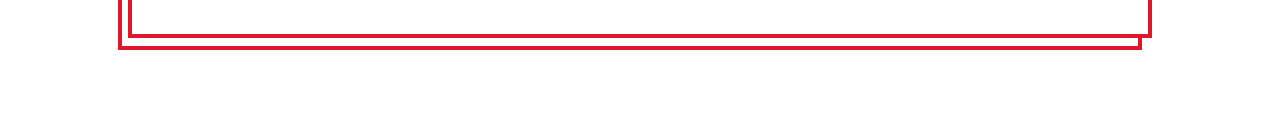
==== commit 1d57232e: "Links and Mission" ====
--- a/index.html
+++ b/index.html
@@ -37,7 +37,7 @@
             <div id="bottomFade"></div>
             <div id="downButton">V</div>
         </section>
-        <section id="services">
+        <div id="services">
             <p id="ourServices">
                 Our
                 <br>
@@ -81,7 +81,14 @@
                     <a href="#">Learn More &rarr;</a>
                 </div>
             </div>
-        </section>
+            <div id="missionSection">
+                <div id="missionBox">
+                    <p>
+                        "Stars and Stripes makes it our mission to improve the property values of homes and businesses by offering landscaping, construction, and lawn care services."
+                    </p>
+                </div>
+            </div>
+        </div>
         <div data-include="templates/nav/footer.html"></div>
         <script type="text/javascript" src="script/headerFooter.js"></script>
         <script type="text/javascript" src="script/home.js"></script>
--- a/style/headerFooter.css
+++ b/style/headerFooter.css
@@ -132,11 +132,10 @@
     cursor: pointer;
 }
 
-.footerBut a {
-    text-decoration: none;
+.footerBut span {
     color: #8EA9A9;
 }
 
-.footerBut a:hover {
+.footerBut span:hover {
     color: white;
 }--- a/style/home.css
+++ b/style/home.css
@@ -224,4 +224,33 @@
     position: absolute;
     right: 120px;
     width: 400px;
+}
+
+#missionSection {
+    width: 100%;
+    padding: 100px 0px 100px 0px;
+}
+
+#missionBox {
+    position: relative;
+    width: 80%;
+    margin: 0 auto;
+    text-align: center;
+    font-size: 2.5em;
+    font-style: italic;
+    padding: 30px;
+    box-sizing: border-box;
+    border: 4px solid #E0162B;
+    background-color: white;
+}
+
+#missionBox::before {
+    content: "";
+    position: absolute;
+    width: 100%;
+    height: 100%;
+    border: 4px solid #E0162B;
+    left: -14px;
+    top: 8px;
+    z-index: -1;
 }